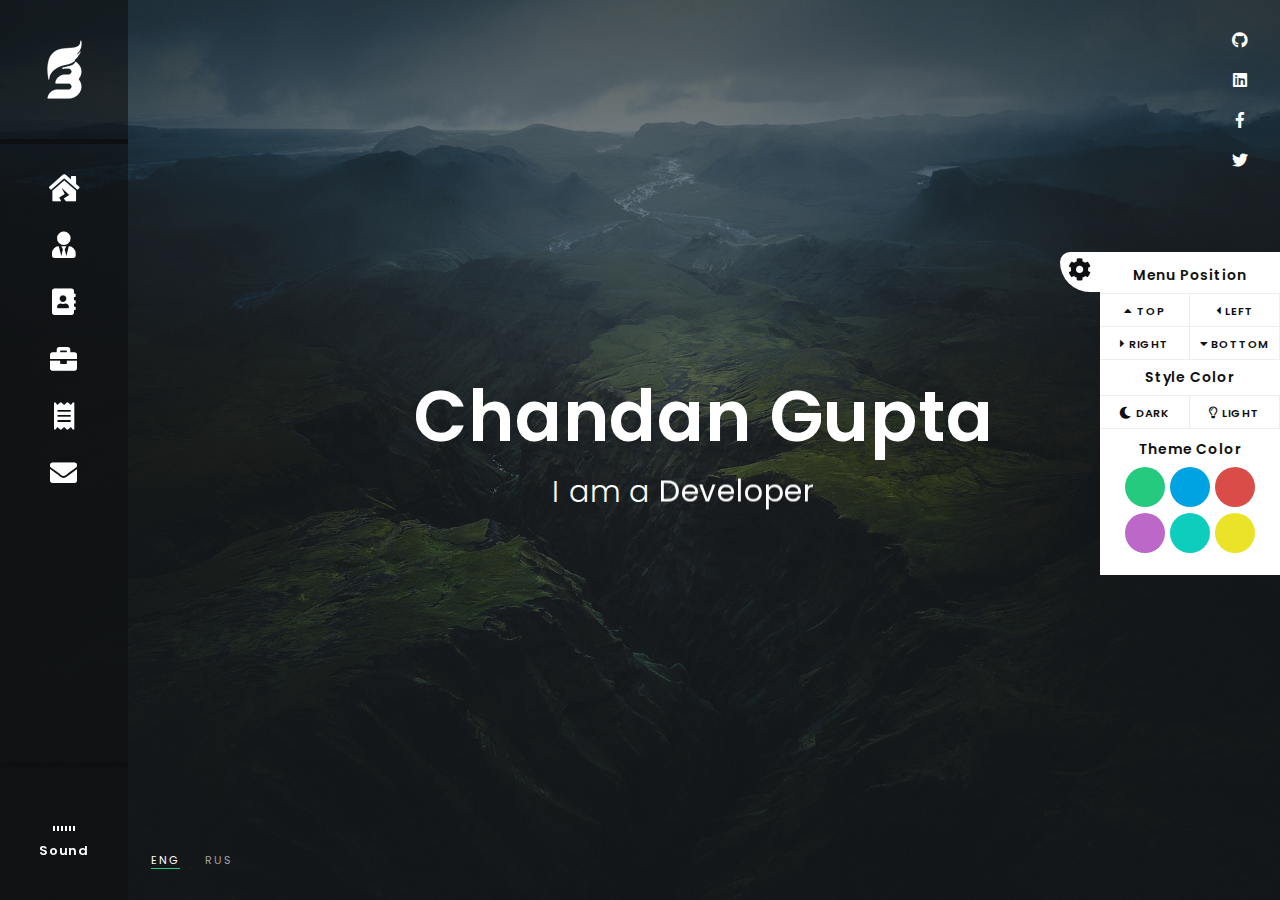
==== public/index.html @ b6dafa70 "changed fa-icons" ====
<!DOCTYPE html>
<html lang="en">
    
<!-- Mirrored from baha.malyarchuk.space/index-particles.html by HTTrack Website Copier/3.x [XR&CO'2014], Thu, 03 Oct 2019 11:20:52 GMT -->
<head>
		
		<!-- Meta -->
        <meta charset="UTF-8">
        <meta name="viewport" content="width=device-width, initial-scale=1.0">
        <meta http-equiv="X-UA-Compatible" content="ie=edge">
		
		<!-- Title -->
		<title>Chandan - Personal Portfolio </title>

		<!-- CSS Plugins -->
        <link rel="stylesheet" href="css/plugins/bootstrap.min.css">
        <link rel="stylesheet" href="css/plugins/font-awesome.css">
		<link rel="stylesheet" href="css/plugins/magnific-popup.css">
		<link rel="stylesheet" href="css/plugins/simplebar.css">
		<link rel="stylesheet" href="css/plugins/owl.carousel.min.css">
		<link rel="stylesheet" href="css/plugins/owl.theme.default.min.css">
		<link rel="stylesheet" href="css/plugins/jquery.animatedheadline.css">
		
		<!-- CSS Base -->
        <link rel="stylesheet" class="back-color" href="css/style-dark.css">
		<link rel="stylesheet" href="css/style-demo.css">
		
		<!-- Settings Style -->
		<link rel="stylesheet" class="posit-nav" href="css/settings/left-nav.css" />
		<link rel="stylesheet" class="theme-color" href="css/settings/green-color.css" />
		
    </head>
    <body>
		
		<!--Theme Options Start-->
        <div class="style-options">
            <div class="toggle-btn">
                <span><i class="fas fa-cog"></i></span>
            </div>
            <div class="style-menu">
                <div class="style-nav">
                    <h4 class="mt-15 mb-10">Menu Position</h4>
                    <ul>
						<li><a href="css/settings/top-nav.css"><i class="fas fa-caret-up"></i> Top</a></li>
                        <li><a href="css/settings/left-nav.css"><i class="fas fa-caret-left"></i> Left</a></li>
                        <li><a href="css/settings/right-nav.css"><i class="fas fa-caret-right"></i> Right</a></li>
                        <li><a href="css/settings/bottom-nav.css"><i class="fas fa-caret-down"></i> Bottom</a></li>
                    </ul>
                </div>
				<div class="style-back">
                    <h4 class="mt-85 mb-10">Style Color</h4>
                    <ul>
                        <li><a href="css/style-dark.css"><i class="fas fa-moon"></i> Dark</a></li>
                        <li><a href="css/style-light.css"><i class="far fa-lightbulb"></i> Light</a></li>
                    </ul>
                </div>
				<div class="style-color">
                    <h4 class="mt-55 mb-10">Theme Color</h4>
                    <ul>
                        <li><a href="css/settings/green-color.css" style="background-color: #25ca7f;"></a></li>
						<li><a href="css/settings/blue-color.css" style="background-color: #00a3e1;"></a></li>
                        <li><a href="css/settings/red-color.css" style="background-color: #d94c48;"></a></li>
                        <li><a href="css/settings/purple-color.css" style="background-color: #bb68c8;"></a></li>
						<li><a href="css/settings/sea-color.css" style="background-color: #0dcdbd;"></a></li>
                        <li><a href="css/settings/yellow-color.css" style="background-color: #eae328;"></a></li>
                    </ul>
                </div>
            </div>
        </div>
		
		<!-- Preloader -->
		<div id="preloader">
  			<div class="loading-area">
    			<div class="circle"></div>
  			</div>
  			<div class="left-side"></div>
  			<div class="right-side"></div>
		</div>
		
		<!-- Main Site -->
		<div id="home">
  		<div id="about">
    	<div id="resume">
     	<div id="portfolio">
        <div id="blog">
		<div id="contact">
			
			<div class="header-mobile">
                <a class="header-toggle"><i class="fas fa-bars"></i></a>
                <h2>Baha</h2>
            </div>
			
			<!-- Left Block -->
			<nav class="header-main" data-simplebar>
		
				<!-- Logo -->
				<div class="logo">
            		<img src="img/logo.png" alt="">
            	</div>
				
          		<ul>
					<li data-tooltip="home" data-position="top">
            			<a href="#home" class="icon-h fas fa-house-damage"></a>
					</li>
					<li data-tooltip="about" data-position="top">
            			<a href="#about" class="icon-a fas fa-user-tie"></a>
					</li>
					<li data-tooltip="resume" data-position="top">
            			<a href="#resume" class="icon-r fas fa-address-book"></a>
					</li>
					<li data-tooltip="portfolio" data-position="top">
            			<a href="#portfolio" class="icon-p fas fa-briefcase"></a>
					</li>
					<li data-tooltip="blog" data-position="top">
            			<a href="#blog" class="icon-b fas fa-receipt"></a>
					</li>
					<li data-tooltip="contact" data-position="bottom">
						<a href="#contact" class="icon-c fas fa-envelope"></a>
					</li>
          		</ul>
				
				<!-- Sound wave -->
    			<a class="music-bg">
      				<div class="lines">
        				<span></span>
        				<span></span>
        				<span></span>
        				<span></span>
						<span></span>
						<span></span>
      				</div>
					<p> Sound </p>
    			</a>
			 </nav>
			
			<!-- Home Section -->
          	<div class="pt-home" style="background-image: url('img/home-bg.jpg')">
				
				<!-- Particles -->
				<div id="particles-js"></div>
				
             	<section>
					
					<!-- Banner -->
					<div class="banner">
  						<h1>Chandan Gupta</h1>
						<p class="cd-headline rotate-1">
							<span>I am a</span>
							<span class="cd-words-wrapper">
								<b class="is-visible">Developer</b>
								<b>Programmer</b>
								<b>Designer</b>
								<b>Freelancer</b>
							</span>
						</p>
					</div>
					
					<!-- Language -->
					<div class="lang">
                		<ul>
                   			<li><a href="#" class="active">eng</a></li>
                    		<li><a href="#">rus</a></li>
                		</ul>
            		</div>
		
					<!-- Social -->
					<div class="social">
            			<ul>
                	 		<li><a href="https://www.gitshowcase.com/Chandan411"><i class="fab fa-github"></i></a></li>
							<li><a href="https://www.linkedin.com/feed/"><i class="fab fa-linkedin"></i></a></li>
							<li><a href="#"><i class="fab fa-facebook-f"></i></a></li>
                			<li><a href="#"><i class="fab fa-twitter"></i></a></li>
            			</ul>
        			</div>
			  	</section>  
          	</div>
			
			<!-- About Section -->
			<div class="page pt-about" data-simplebar>
				<section class="container">
					
					<!-- Section Title -->
					<div class="header-page mt-70 mob-mt">
						<h2>About Me</h2>
						<span></span>
					</div>
				
					<!-- Personal Info Start -->
					<div class="row mt-100">
					
						<!-- Information Block -->
						<div class="col-lg-12 col-sm-12">
    						<div class="info box">
								<div class="row">
									<div class="col-lg-3 col-sm-4">
										<div class="photo">
											<img alt="" src="img/user-photo.jpg">		
										</div>	
									</div>
									<div class="col-lg-9 col-sm-8">
										<h4>Chandan Gupta</h4>
										<div class="loc">
											<i class="fas fa-map-marked-alt"></i> New York, USA
										</div>
										<p>Hello! I’m Alex Smith a self-taught & award winning Digital Designer & Developer with over five years  work experience. I started in my children’s room, got pro at renowned digital agencies akij co and nork blue lebel. Now I’m based in USA, America, working for Apple fredmansky and enjoying the life in the countryside.
										</p>
										<p>I have couple of hobbies but I like to travel. I have already travelled almost all the districts of our country with my father. I am fond of fruit.
										</p>
									</div>
									
									<!-- Icon Info -->
									<div class="col-lg-3 col-sm-4">
                                		<div class="info-icon">
                                     		<i class="fas fa-award"></i>
                                     		<div class="desc-icon">
												<h6>8 Years Job</h6>
                                            	<p>Experience</p>
                                       		</div>
                                		</div>
                                	</div>
									
									<!-- Icon Info -->
									<div class="col-lg-3 col-sm-4">
                                		<div class="info-icon">
                                     		<i class="fas fa-certificate"></i>
                                     		<div class="desc-icon">
												<h6>500+ Projects</h6>
                                            	<p>Completed</p>
                                      		</div>
                                		</div>
                                	</div>
									
									<!-- Icon Info -->
									<div class="col-lg-3 col-sm-4">
                                		<div class="info-icon">
                                     		<i class="fas fa-user-astronaut"></i>
                                     		<div class="desc-icon">
												<h6>Freelance</h6>
                                           		<p>Available</p>
                                        	</div>
                                		</div>
                                	</div>
									<div class="col-lg-3 col-sm-12 pt-50">
                                		<a href="#" class="btn-st">Download CV</a>
                                	</div>
								</div>
							</div>
						</div>
					</div>
					
					<!-- Interests Row Start -->
					<div class="row mt-100">
					
						<!-- Header Block -->
						<div class="col-md-12">
							<div class="header-box mb-50">
								<h3>My Interests</h3>
							</div>
						</div>
					
						<div class="col-lg-12 col-sm-12">
							<div class="box">
								<div class="row">
									<!-- Interests Item -->
									<div class="col-lg-3 col-sm-6">
										<div class="inter-icon">
                                     		<i class="fas fa-music"></i>
                                    	 	<div class="desc-inter">
												<h6>Music</h6>
                               	        	</div>
										</div>
									</div>
								
									<!-- Interests Item -->
									<div class="col-lg-3 col-sm-6">
										<div class="inter-icon">
                                     		<i class="fas fa-route"></i>
                                     		<div class="desc-inter">
												<h6>Travelling</h6>
                                       		</div>
                                		</div>
									</div>
								
									<!-- Interests Item -->
									<div class="col-lg-3 col-sm-6">
										<div class="inter-icon">
                                 	    	<i class="far fa-image"></i>
                                  		   	<div class="desc-inter">
												<h6>Photos</h6>
                                  	     	</div>
                                		</div>
									</div>
								
									<!-- Interests Item -->
									<div class="col-lg-3 col-sm-6">
										<div class="inter-icon">
                                    	 	<i class="fas fa-film"></i>
                                     		<div class="desc-inter">
												<h6>Movies</h6>
                                   	    	</div>
                                		</div>
									</div>
								
									<!-- Interests Item -->
									<div class="col-lg-3 col-sm-6">
										<div class="inter-icon">
                                 	    	<i class="fas fa-space-shuttle"></i>
                                 	    	<div class="desc-inter">
												<h6>Space</h6>
                                	       	</div>
                                		</div>
									</div>
								
									<!-- Interests Item -->
									<div class="col-lg-3 col-sm-6">
										<div class="inter-icon">
                                    	 	<i class="fas fa-book"></i>
                                     		<div class="desc-inter">
												<h6>Books</h6>
                                    	   	</div>
                                		</div>
									</div>
								
									<!-- Interests Item -->
									<div class="col-lg-3 col-sm-6">
										<div class="inter-icon">
        	                             	<i class="fas fa-gamepad"></i>
            	                         	<div class="desc-inter">
												<h6>Video games</h6>
                    	                   	</div>
                        	        	</div>
									</div>
								
									<!-- Interests Item -->
									<div class="col-lg-3 col-sm-6">
										<div class="inter-icon">
        	                             	<i class="fas fa-tree"></i>
            	                         	<div class="desc-inter">
												<h6>Forest</h6>
                    	                   	</div>
                        	        	</div>
									</div>
								</div>
							</div>
						</div>
					</div>
				
					<!-- Service Row Start -->
					<div class="row mt-100">
					
						<!-- Header Block -->
						<div class="col-md-12">
							<div class="header-box mb-50">
								<h3>Services</h3>
							</div>
						</div>
					
						<!-- Service Item -->
						<div class="col-lg-6 col-sm-6">
							<div class="service box mb-40">
								<i class="fas fa-desktop"></i>
								<h4>Web Design</h4>
								<p>Lorem Ipsum is simply dummy text of the Lorem has been the industry's standard dummy text ever.</p>
							</div>
						</div>

						<!-- Service Item -->
						<div class="col-lg-6 col-sm-6">
							<div class="service box mb-40">
								<i class="fas fa-cogs"></i>
								<h4>Web Development</h4>
								<p>Lorem Ipsum is simply dummy text of the Lorem has been the industry's standard dummy text ever.</p>
							</div>
						</div>

						<!-- Service Item -->
						<div class="col-lg-6 col-sm-6">
							<div class="service box mb-40">
								<i class="fas fa-mobile-alt"></i>
								<h4>Responsive Design</h4>
								<p>Lorem Ipsum is simply dummy text of the Lorem has been the industry's standard dummy text ever.</p>
							</div>
						</div>

						<!-- Service Item -->
						<div class="col-lg-6 col-sm-6">
							<div class="service box mb-40">
								<i class="fas fa-medkit"></i>
								<h4>quick Support</h4>
								<p>Lorem Ipsum is simply dummy text of the Lorem has been the industry's standard dummy text ever.</p>
							</div>
						</div>
					</div>
				
					<!-- Testimonial Row Start -->
					<div class="row testimonial mt-60">
					
						<!-- Header Block -->
						<div class="col-md-12">
							<div class="header-box mb-50">
								<h3>Testimonials</h3>
							</div>
						</div>
						
						<div class="owl-carousel owl-theme">
	
							<!-- Testimonail Item -->
							<div class="testimonial-item">
								<div class="media">
									<img src="img/testimonials/testimonial-1.jpg" alt="">
									<div class="content">
										<h4>John Doe</h4>
										<p>Web Development</p>
									</div>
									<ul class="rating">
										<li><i class="far fa-star"></i></li>
										<li><i class="far fa-star"></i></li>
										<li><i class="far fa-star"></i></li>
										<li><i class="far fa-star"></i></li>
										<li><i class="far fa-star"></i></li>
                                 	</ul>
								</div>
								<div class="comment pt-30">
									<p>
										Curabitur eleifend tempor gnceleris eget placeratvel phasellus eget
										sem just metup consequat gestas facilisis eleifend posure tempor
										metus sem just metup consequat gestas facilisis eleifend posures
										temporureture.
									</p>
								</div>
							</div>

							<!-- Testimonail Item -->
							<div class="testimonial-item">
								<div class="media">
									<img src="img/testimonials/testimonial-2.jpg" alt="">
									<div class="content">
										<h4>Alex Doe</h4>
										<p>UI/UX Designer</p>
									</div>
									<ul class="rating">
										<li><i class="far fa-star"></i></li>
										<li><i class="far fa-star"></i></li>
										<li><i class="far fa-star"></i></li>
										<li><i class="far fa-star"></i></li>
										<li><i class="far fa-star-half"></i></li>
                                 	</ul>
								</div>
								<div class="comment pt-30">
									<p>
										Curabitur eleifend tempor gnceleris eget placeratvel phasellus eget
										sem just metup consequat gestas facilisis eleifend posure tempor
										metus sem just metup consequat gestas facilisis eleifend posures
										temporureture.
									</p>
								</div>
							</div>
						
							<!-- Testimonail Item -->
							<div class="testimonial-item">
								<div class="media">
									<img src="img/testimonials/testimonial-3.jpg" alt="">
									<div class="content">
										<h4>David Doe</h4>
										<p>UI/UX Designer</p>
									</div>
									<ul class="rating">
										<li><i class="far fa-star"></i></li>
										<li><i class="far fa-star"></i></li>
										<li><i class="far fa-star"></i></li>
										<li><i class="far fa-star"></i></li>
                                 	</ul>
								</div>
								<div class="comment pt-30">
									<p>
										Curabitur eleifend tempor gnceleris eget placeratvel phasellus eget
										sem just metup consequat gestas facilisis eleifend posure tempor
										metus sem just metup consequat gestas facilisis eleifend posures
										temporureture.
									</p>
								</div>
							</div>
						</div>
					</div>
				
					<!-- Price Row Start -->
					<div class="row mt-100 mb-60">
						
						<!-- Header Block -->
						<div class="col-md-12">
							<div class="header-box mb-90">
								<h3>Price</h3>
							</div>
						</div>
					
						<!-- Price Item -->
						<div class="col-lg-4 col-sm-12">
							<div class="price box">
								<div class="head-price">
									<i class="fa fa-user"></i>
									<h4>Basic</h4>
								</div>
								<div class="body-price">
									<div class="price-plan">
										<span class="currency">$</span>
										<span class="number">25</span>
										<span class="period">month</span>
									</div>
									<div class="list-price">
										<ul>
											<li>Web Design</li>
											<li>Web Development</li>
											<li class="disable">Responsive Design</li>
											<li class="disable">Game Development</li>
										</ul>
									</div>
								</div>
								<div class="footer-price">
									<a href="#" class="btn-st">Buy Now</a>
								</div>
							</div>
						</div>

						<!-- Price Item -->
						<div class="col-lg-4 col-sm-12">
							<div class="price box">
								<div class="head-price">
									<i class="fa fa-briefcase"></i>
									<h4>Standard</h4>
								</div>
								<div class="body-price">
									<div class="price-plan">
										<span class="currency">$</span>
										<span class="number">40</span>
										<span class="period">month</span>
									</div>
									<div class="list-price">
										<ul>
											<li>Web Design</li>
											<li>Web Development</li>
											<li>Responsive Design</li>
											<li class="disable">Game Development</li>
										</ul>
									</div>
								</div>
								<div class="footer-price">
									<a href="#" class="btn-st">Buy Now</a>
								</div>
							</div>
						</div>

						<!-- Price Item -->
						<div class="col-lg-4 col-sm-12">
							<div class="price box">
								<div class="head-price">
									<i class="fa fa-globe"></i>
									<h4>Premium</h4>
								</div>
								<div class="body-price">
									<div class="price-plan">
										<span class="currency">$</span>
										<span class="number">55</span>
										<span class="period">month</span>
									</div>
									<div class="list-price">
										<ul>
											<li>Web Design</li>
											<li>Web Development</li>
											<li>Responsive Design</li>
											<li>Game Development</li>
										</ul>
									</div>
								</div>
								<div class="footer-price">
									<a href="#" class="btn-st">Buy Now</a>
								</div>
							</div>
						</div>
					</div>
			  	</section>
         	</div>
			 
			<!-- Resume Section -->
          	<div class="page pt-resume" data-simplebar>
            	<section class="container">
					
					<!-- Section Title -->
					<div class="header-page mt-70 mob-mt">
						<h2>Resume</h2>
    					<span></span>
					</div>
					
					<!-- Experience & Education Row Start -->
					<div class="row mt-100">
					
						<!-- Experience Column Start -->
						<div class="col-lg-6 col-sm-12">
						
							<!-- Header Block -->
							<div class="header-box mb-50">
								<h3>Experience</h3>
							</div>
						
							<div class="experience box">
								
								<!-- Experience Item -->
								<div class="item">
									<div class="main">
										<h4>Web Design</h4>
										<p><i class="far fa-calendar-alt"></i>2012 - 2014 | Сompany Inc</p>
									</div>
									<p>Work experience is essential for getting a job. Whether it's a short work placement or a longer internship, work experience is always viewed favourably by employers and can help you decide your future career.</p>
								</div>

								<!-- Experience Item -->
								<div class="item">
									<div class="main">
										<h4>Fornt-End Developer</h4>
										<p><i class="far fa-calendar-alt"></i>2014 - 2015 | Сompany Inc</p>
									</div>
									<p>Work experience is essential for getting a job. Whether it's a short work placement or a longer internship, work experience is always viewed favourably by employers and can help you decide your future career.</p>
								</div>

								<!-- Experience Item -->
								<div class="item">
									<div class="main">
										<h4>Web Development</h4>
										<p><i class="far fa-calendar-alt"></i>2015 - 2019 | Сompany Inc</p>
									</div>
									<p>Work experience is essential for getting a job. Whether it's a short work placement or a longer internship, work experience is always viewed favourably by employers and can help you decide your future career.</p>
								</div>
							</div>
						</div>
							
						<!-- Education Column Start -->
						<div class="col-lg-6 col-sm-12">
						
							<!-- Header Block -->
							<div class="header-box mb-50 mob-box-mt">
								<h3>Education</h3>
							</div>
						
							<div class="experience box">

								<!-- Education Item -->
								<div class="item">
									<div class="main">
										<h4>Phd</h4>
										<p><i class="far fa-calendar-alt"></i>2011 - 2013 | Computer Science</p>
									</div>
									<p>Work experience is essential for getting a job. Whether it's a short work placement or a longer internship, work experience is always viewed favourably by employers and can help you decide your future career.</p>
								</div>

								<!-- Education Item -->
								<div class="item">
									<div class="main">
										<h4>Post Graduation</h4>
										<p><i class="far fa-calendar-alt"></i>2013 - 2016 | Computer Science</p>
									</div>
									<p>Work experience is essential for getting a job. Whether it's a short work placement or a longer internship, work experience is always viewed favourably by employers and can help you decide your future career.</p>
								</div>

								<!-- Education Item -->
								<div class="item">
									<div class="main">
										<h4>Gradution</h4>
										<p><i class="far fa-calendar-alt"></i>2016 - 2018 | Computer Science</p>
									</div>
									<p>Work experience is essential for getting a job. Whether it's a short work placement or a longer internship, work experience is always viewed favourably by employers and can help you decide your future career.</p>
								</div>
							</div>
						</div>
					</div>
				
					<!-- Skills Row Start -->
					<div class="row mt-100">
					
						<!-- Header Block -->
						<div class="col-md-12">
							<div class="header-box mb-50">
								<h3>Skills</h3>
							</div>
						</div>
					</div>
					
					<div class="box skills">
						<div class="row">
							<div class="col-lg-6 col-sm-6">

								<!-- Skill Item -->
								<div class="skill-item">
									<h4 class="progress-title">HTML5</h4>
									<div class="progress">
										<div class="progress-bar" style="width:98%">
											<div class="progress-value">98%</div>
										</div>
									</div>
								</div>

								<!-- Skill Item -->
								<div class="skill-item">
									<h4 class="progress-title">CSS3</h4>
									<div class="progress">
										<div class="progress-bar" style="width:85%">
											<div class="progress-value">85%</div>
										</div>
									</div>
								</div>

								<!-- Skill Item -->
								<div class="skill-item">
									<h4 class="progress-title">JavaScript</h4>
									<div class="progress">
										<div class="progress-bar" style="width:90%">
											<div class="progress-value">90%</div>
										</div>
									</div>
								</div>
							
								<!-- Skill Item -->
								<div class="skill-item">
									<h4 class="progress-title">UI/UX designer</h4>
									<div class="progress">
										<div class="progress-bar" style="width:77%">
											<div class="progress-value">77%</div>
										</div>
									</div>
								</div>
							</div>

							<div class="col-lg-6 col-sm-6">
								<div class="row">
									
									<!-- Skill Item -->
									<div class="col-lg-6 col-sm-6">
										<div class="chart" data-percent="80" data-bar-color="#fff"> 80% <p>PHP</p></div>
									</div>
									
									<!-- Skill Item -->
									<div class="col-lg-6 col-sm-6">
										<div class="chart" data-percent="70" data-bar-color="#fff"> 70% <p>Illustrator</p></div>
									</div>
									
									<!-- Skill Item -->
									<div class="col-lg-6 col-sm-6">
										<div class="chart" data-percent="60" data-bar-color="#fff"> 60% <p>Photoshop</p></div>
									</div>
									
									<!-- Skill Item -->
									<div class="col-lg-6 col-sm-6">
										<div class="chart" data-percent="90" data-bar-color="#fff"> 90% <p>AngularJS</p></div>
									</div>
								</div>
							</div>
						</div>
					</div>
				
					<!-- Work Process Row Start -->
					<div class="row mt-100">
					
						<!-- Header Block -->
						<div class="col-md-12">
							<div class="header-box mb-50">
								<h3>My Working Process</h3>
							</div>
						</div>
					</div>
					
					<div class="box work-process mb-100">
						<div class="row">
							<div class="col-lg-4 col-sm-12 ltr">
							
                    			<!-- Working Process Item-->
                          	 	<div class="single-wp width-sm process-1">
									<p class="wp-step">01</p>
									<h4 class="wp-title">Discuss idea</h4>
									<p>I could describe these conceptions, also impress upon paper all that is living.</p>
								</div>

								<!-- Working Process Item-->
								<div class="single-wp width-sm process-2">
									<p class="wp-step">02</p>
									<h4 class="wp-title">Creative concept</h4>
									<p>I could describe these conceptions, also impress upon paper all that is living.</p>
								</div>
							</div>
					
							<div class="col-lg-4 hidden-sm">
							
								<!-- Working Process Circle-->
								<div class="wp-circle">
									<h4>Working Process</h4>
									<span class="dots top-l"></span>
									<span class="dots bottom-l"></span>
									<span class="dots top-r"></span>
									<span class="dots bottom-r"></span>
								</div>
							</div>
					
							<div class="col-lg-4 col-sm-12 rtl">
						
								<!-- Working Process Item-->
								<div class="single-wp width-sm process-3">
									<p class="wp-step">03</p>
									<h4 class="wp-title">Web concept</h4>
									<p>I could describe these conceptions, also impress upon paper all that is living.</p>
								</div>
	
								<!-- Working Process Item-->
								<div class="single-wp width-sm process-4">
									<p class="wp-step">04</p>
									<h4 class="wp-title">Final concept</h4>
									<p>I could describe these conceptions, also impress upon paper all that is living.</p>
								</div>
							</div>
						</div>
					</div>
			  	</section>
         	</div>
			 
			<!-- Portfolio Section -->
          	<div class="page pt-portfolio" data-simplebar>
            	<section class="container">
					
					<!-- Section Title -->
					<div class="header-page mt-70 mob-mt">
						<h2>Portfolio</h2>
    					<span></span>
					</div>
					
					<!-- Portfolio Filter Row Start -->
					<div class="row mt-100">
						<div class="col-lg-12 col-sm-12 portfolio-filter">
							<ul>
								<li class="active" data-filter="*">All</li>
								<li data-filter=".brand">Brand</li>
								<li data-filter=".design">Design</li>
								<li data-filter=".graphic">Graphic</li>
							</ul>
						</div>
					</div>
					
					<!-- Portfolio Item Row Start -->
					<div class="row portfolio-items mt-100 mb-100">
					
						<!-- Portfolio Item -->
						<div class="item col-lg-4 col-sm-6 graphic">
							<figure>
								<img alt="" src="img/portfolio/img-1.jpg">
								<figcaption>
									<h3>Project Name</h3>
									<p>Graphic</p><i class="fas fa-image"></i>
									<a class="image-link" href="img/portfolio/img-1.jpg"></a>
								</figcaption>
							</figure>
						</div>
					
						<!-- Portfolio Item -->
						<div class="item col-lg-4 col-sm-6 design">
							<figure>
								<img alt="" src="img/portfolio/img-2.jpg">
									<figcaption>
									<h3>Project Name</h3>
									<p>Design</p><i class="fas fa-image"></i>
									<a class="image-link" href="img/portfolio/img-2.jpg"></a>
								</figcaption>
							</figure>
						</div>
					
						<!-- Portfolio Item -->
						<div class="item col-lg-4 col-sm-6 brand">
							<figure>
								<img alt="" src="img/portfolio/img-3.jpg">
								<figcaption>
									<h3>Project Name</h3>
									<p>Graphic</p><i class="fas fa-video"></i>
									<a class="video-link" href="https://www.youtube.com/watch?v=k_okcNVZqqI"></a>
								</figcaption>
							</figure>
						</div>
					
						<!-- Portfolio Item -->
						<div class="item col-lg-4 col-sm-6 graphic">
							<figure>
								<img alt="" src="img/portfolio/img-4.jpg">
								<figcaption>
									<h3>Project Name</h3>
									<p>Design</p><i class="fas fa-image"></i>
									<a class="image-link" href="img/portfolio/img-4.jpg"></a>
								</figcaption>
							</figure>
						</div>
					
						<!-- Portfolio Item -->
						<div class="item col-lg-4 col-sm-6 design">
							<figure>
								<img alt="" src="img/portfolio/img-5.jpg">
								<figcaption>
									<h3>Project Name</h3>
									<p>Design</p><i class="fas fa-video"></i>
									<a class="video-link" href="https://www.youtube.com/watch?v=k_okcNVZqqI"></a>
								</figcaption>
							</figure>
						</div>
					
						<!-- Portfolio Item -->
						<div class="item col-lg-4 col-sm-6 brand">
							<figure>
								<img alt="" src="img/portfolio/img-6.jpg">
								<figcaption>
									<h3>Project Name</h3>
									<p>Brand</p><i class="fas fa-image"></i>
									<a class="image-link" href="img/portfolio/img-6.jpg"></a>
								</figcaption>
							</figure>
						</div>
					
						<!-- Portfolio Item -->
						<div class="item col-lg-4 col-sm-6 graphic">
							<figure>
								<img alt="" src="img/portfolio/img-7.jpg">
								<figcaption>
									<h3>Project Name</h3>
									<p>Brand</p><i class="fas fa-image"></i>
									<a class="image-link" href="img/portfolio/img-7.jpg"></a>
								</figcaption>
							</figure>
						</div>
					
						<!-- Portfolio Item -->
						<div class="item col-lg-4 col-sm-6 design">
							<figure>
								<img alt="" src="img/portfolio/img-8.jpg">
								<figcaption>
									<h3>Project Name</h3>
									<p>Brand</p><i class="fas fa-image"></i>
									<a class="image-link" href="img/portfolio/img-8.jpg"></a>
								</figcaption>
							</figure>
						</div>
					
						<!-- Portfolio Item -->
						<div class="item col-lg-4 col-sm-6 brand">
							<figure>
								<img alt="" src="img/portfolio/img-9.jpg">
								<figcaption>
									<h3>Project Name</h3>
									<p>Graphic</p><i class="fas fa-image"></i>
									<a class="image-link" href="img/portfolio/img-9.jpg"></a>
								</figcaption>
							</figure>
						</div>
					</div>
				</section>
       	   	</div>
			 <!-- Blog Section -->
          	<div class="page pt-blog" data-simplebar>
            	<section class="container">
					
					<!-- Section Title -->
             		<div class="header-page mt-70 mob-mt">
						<h2>Blog</h2>
    					<span></span>
					</div>
					
					<!-- Blog Row Start -->
					<div class="row blog-masonry mt-100 mb-50">
						
						<!-- Blog Item -->
						<div class="col-lg-4 col-sm-6">
							<div class="blog-item">
								<div class="thumbnail">
									<a href="single-blog.html"><img alt="" src="img/blog/img-1.jpg"></a>
								</div>
								<h4><a href="single-blog.html">Road to success</a></h4>
								<ul>
                            		<li><a href="#">15 April 2019</a></li>
                            		<li><a href="#">Lifestyle</a></li>
                           		</ul>
								<div class="blog-btn">
									<a href="single-blog.html" class="btn-st">Read More</a>
								</div>
							</div>
						</div>

						<!-- Blog Item -->
						<div class="col-lg-4 col-sm-6">
							<div class="blog-item">
								<div class="thumbnail">
									<a href="single-blog.html"><img alt="" src="img/blog/img-2.jpg"></a>
									<a href="https://www.youtube.com/watch?v=k_okcNVZqqI" class="btn-play"></a>
								</div>
								<h4><a href="single-blog.html">Road to success</a></h4>
								<ul>
                            		<li><a href="#">10 March 2019</a></li>
                            		<li><a href="#">Lifestyle</a></li>
                           		</ul>
								<div class="blog-btn">
									<a href="single-blog.html" class="btn-st">Read More</a>
								</div>
							</div>
						</div>

						<!-- Blog Item -->
						<div class="col-lg-4 col-sm-6">
							<div class="blog-item">
								<div class="thumbnail">
									<a href="single-blog.html"><img alt="" src="img/blog/img-3.jpg"></a>
								</div>
								<h4><a href="single-blog.html">Road to success</a></h4>
								<ul>
                            		<li><a href="#">02 March 2019</a></li>
                            		<li><a href="#">Work</a></li>
                            	</ul>
								<p>Tower Hamlets or mass or members of propaganda bananas real estate. However, a large and a mourning, vel euismod.</p>
								<div class="blog-btn">
									<a href="single-blog.html" class="btn-st">Read More</a>
								</div>
							</div>
						</div>

						<!-- Blog Item -->
						<div class="col-lg-4 col-sm-6">
							<div class="blog-item">
								<div class="thumbnail">
									<a href="single-blog.html"><img alt="" src="img/blog/img-4.jpg"></a>
								</div>
								<h4><a href="single-blog.html">Road to success</a></h4>
								<ul>
                            		<li><a href="#">29 March 2019</a></li>
                            		<li><a href="#">Career</a></li>
                            	</ul>
								<div class="blog-btn">
									<a href="single-blog.html" class="btn-st">Read More</a>
								</div>
							</div>
						</div>

						<!-- Blog Item -->
						<div class="col-lg-4 col-sm-6">
							<div class="blog-item">
								<div class="thumbnail">
									<a href="single-blog.html"><img alt="" src="img/blog/img-5.jpg"></a>
								</div>
								<h4><a href="single-blog.html">Road to success</a></h4>
								<ul>
									<li><a href="#">14 April 2019</a></li>
                            		<li><a href="#">Lifestyle</a></li>
                            	</ul>
								<p>Tower Hamlets or mass or members of propaganda bananas real estate. However, a large and a mourning, vel euismod.</p>
								<div class="blog-btn">
									<a href="single-blog.html" class="btn-st">Read More</a>
								</div>
							</div>
						</div>

						<!-- Blog Item -->
						<div class="col-lg-4 col-sm-6">
							<div class="blog-item">
								<div class="thumbnail">
									<a href="single-blog.html"><img alt="" src="img/blog/img-6.jpg"></a>
									<a href="https://www.youtube.com/watch?v=k_okcNVZqqI" class="btn-play"></a>
								</div>
								<h4><a href="single-blog.html">Road to success</a></h4>
								<ul>
                           		 	<li><a href="#">29 April 2019</a></li>
                           		 	<li><a href="#">Career</a></li>
                        	    </ul>
								<div class="blog-btn">
									<a href="single-blog.html" class="btn-st">Read More</a>
								</div>
							</div>
						</div>
					</div>
            	</section>
			</div>
			 
			<!-- Contact Section -->
         	<div class="page pt-contact" data-simplebar>
            	<section class="container">
					
					<!-- Section Title -->
              		<div class="header-page mt-70 mob-mt">
						<h2>Contact</h2>
    					<span></span>
					</div>
					
					<!-- Form Start -->
					<div class="row mt-100">
						<div class="col-lg-12 col-sm-12">
							<div class="contact-form ">
                        		<form method="post" class="box contact-valid" id="contact-form">
									<div class="row">
                            			<div class="col-lg-6 col-sm-12">
                                			<input type="text" name="name" id="name" class="form-control" placeholder="Name *">
                            			</div>
                            			<div class="col-lg-6 col-sm-12">
                                			<input type="email" name="email" id="email" class="form-control" placeholder="Email *">
                            			</div>
                            			<div class="col-lg-12 col-sm-12">
                                			<textarea class="form-control" name="note"  id="note" placeholder="Your Message"></textarea>
                            			</div>
                             			<div class="col-lg-12 col-sm-12 text-center">
                                			<button type="submit" class="btn-st">Send Message</button>
                                			<div id="loader">
                                    			<i class="fas fa-sync"></i>
                                			</div>
                            			</div>
										<div class="col-lg-12 col-sm-12">
                            				<div class="error-messages">
                                				<div id="success">
													<i class="far fa-check-circle"></i>Thank you, your message has been sent.
												</div>
                                				<div id="error">
													<i class="far fa-times-circle"></i>Error occurred while sending email. Please try again later.
												</div>
											</div>
                            			</div>
									</div>
                    			</form>
                    		</div>
						</div>
					</div>
					
					<!-- Contact Info -->
					<div class="box contact-info">
						<div class="row">
							<div class="col-lg-4 col-sm-12 info">
								<i class="fas fa-paper-plane"></i>
         						<p>example@example.com</p>
          						<span>Email</span>
							</div>
							<div class="col-lg-4 col-sm-12 info">
								<i class="fas fa-map-marker-alt"></i>
         						<p>123 Lorem Ipsum, USA</p>
          						<span>Addres</span>
							</div>	
							<div class="col-lg-4 col-sm-12 info">
								<i class="fas fa-phone"></i>
         						<p>(+1) 123 456 7890</p>
          						<span>Phone</span>
							</div>	
						</div>
					</div>
					
					<!--Google Map Start-->
					<div class="google-map box mt-100 mb-100">
						<div class="row">
							<div class="col-lg-12">
								<div id="map" data-latitude="40.712775" data-longitude="-74.005973" data-zoom="14"></div>
							</div>
						</div>
					</div>
            	</section>
          	</div> 
			
        </div>
      	</div>
    	</div>
  		</div>
		</div>
		</div>
		
		<!-- All Script -->
		<script src="js/jquery.min.js"></script>
		<script src="js/isotope.pkgd.min.js"></script>
		<script src="js/bootstrap.min.js"></script>
		<script src="js/simplebar.js"></script>
		<script src="js/owl.carousel.min.js"></script>
		<script src="js/jquery.magnific-popup.min.js"></script>
		<script src="js/jquery.animatedheadline.min.js"></script>
		<script src="js/jquery.easypiechart.js"></script>
		<script src="js/jquery.validation.js"></script>
		<script src="js/tilt.js"></script>
        <script src="js/main.js"></script>
		<script src="js/main-demo.js"></script>
        <script src="https://maps.google.com/maps/api/js?sensor=false"></script>
		
		<!-- Page Script -->
		<script src="js/particles.min.js"></script>
		<script>
			particlesJS.load('particles-js', 'js/particles.json', function() {
				console.log('callback - particles.js config loaded');
        	});		
		</script>
		
    </body>

<!-- Mirrored from baha.malyarchuk.space/index-particles.html by HTTrack Website Copier/3.x [XR&CO'2014], Thu, 03 Oct 2019 11:22:32 GMT -->
</html>
---- public/css/plugins/simplebar.css ----
[data-simplebar] {
    position: relative;
    flex-direction: column;
    flex-wrap: wrap;
    justify-content: flex-start;
    align-content: flex-start;
    align-items: flex-start;
    width: inherit;
    height: inherit;
    max-width: inherit;
    max-height: inherit;
}

.simplebar-wrapper {
    overflow: hidden;
    width: inherit;
    height: inherit;
    max-width: inherit;
    max-height: inherit;
}

.simplebar-mask {
    direction: inherit;
    position: absolute;
    overflow: hidden;
    padding: 0;
    margin: 0;
    left: 0;
    top: 0;
    bottom: 0;
    right: 0;
    width: auto !important;
    height: auto !important;
    z-index: 0;
}

.simplebar-offset {
    direction: inherit !important;
    box-sizing: inherit !important;
    resize: none !important;
    position: absolute;
    top: 0;
    left: 0;
    bottom: 0;
    right: 0;
    padding: 0;
    margin: 0;
    -webkit-overflow-scrolling: touch;
}

.simplebar-content {
    direction: inherit;
    box-sizing: border-box !important;
    position: relative;
    display: block;
    height: 100%; /* Required for horizontal native scrollbar to not appear if parent is taller than natural height */
    width: auto;
    visibility: visible;
    overflow: scroll; /* Scroll on this element otherwise element can't have a padding applied properly */
    max-width: 100%; /* Not required for horizontal scroll to trigger */
    max-height: 100%; /* Needed for vertical scroll to trigger */
}

.simplebar-placeholder {
    max-height: 100%;
    max-width: 100%;
    width: 100%;
    pointer-events: none;
}

.simplebar-height-auto-observer-wrapper {
    box-sizing: inherit !important;
    height: 100%;
    width: inherit;
    max-width: 1px;
    position: relative;
    float: left;
    max-height: 1px;
    overflow: hidden;
    z-index: -1;
    padding: 0;
    margin: 0;
    pointer-events: none;
    flex-grow: inherit;
    flex-shrink: 0;
    flex-basis: 0;
}

.simplebar-height-auto-observer {
    box-sizing: inherit;
    display: block;
    opacity: 0;
    position: absolute;
    top: 0;
    left: 0;
    height: 1000%;
    width: 1000%;
    min-height: 1px;
    min-width: 1px;
    overflow: hidden;
    pointer-events: none;
    z-index: -1;
}

.simplebar-track {
    z-index: 1;
    position: absolute;
    right: 0;
    bottom: 0;
    pointer-events: none;
}

.simplebar-scrollbar {
    position: absolute;
    right: 2px;
    width: 7px;
    min-height: 10px;
}

.simplebar-scrollbar:before {
    position: absolute;
    content: "";
    background: black;
    border-radius: 7px;
    left: 0;
    right: 0;
    opacity: 0;
    transition: opacity 0.2s linear;
}

.simplebar-track .simplebar-scrollbar.simplebar-visible:before {
    /* When hovered, remove all transitions from drag handle */
    opacity: 0.5;
    transition: opacity 0s linear;
}

.simplebar-track.simplebar-vertical {
    top: 0;
    width: 11px;
}

.simplebar-track.simplebar-vertical .simplebar-scrollbar:before {
    top: 2px;
    bottom: 2px;
}

.simplebar-track.simplebar-horizontal {
    left: 0;
    height: 11px;
}

.simplebar-track.simplebar-horizontal .simplebar-scrollbar:before {
    height: 100%;
    left: 2px;
    right: 2px;
}

.simplebar-track.simplebar-horizontal .simplebar-scrollbar {
    right: auto;
    left: 0;
    top: 2px;
    height: 7px;
    min-height: 0;
    min-width: 10px;
    width: auto;
}

/* Rtl support */
[data-simplebar-direction="rtl"] .simplebar-track.simplebar-vertical {
    right: auto;
    left: 0;
}

.hs-dummy-scrollbar-size {
    direction: rtl;
    position: fixed;
    opacity: 0;
    visibility: hidden;
    height: 500px;
    width: 500px;
    overflow-y: hidden;
    overflow-x: scroll;
}
---- public/css/style-dark.css ----
/* -----------------------------------------------
				CSS Styles Dark
--------------------------------------------------

    Template Name: Baha - Personal Portfolio Template
    Author: Malyarchuk
    Copyright: 2019

--------------------------------------------------

Table of Content

	1. Body and Core Css
	2. Section Css
	3. Menu Css
	4. Home Section
	5. About Section
	6. Resume Section
	7. Portfolio Section
	8. Blog Section
	9. Contact Section
	10. Blog Page Css
	11. Blog List Css
	12. Preloader Css
	13. Tooltip Css
	14. Responsible Css
	15. Animation Css

----------------------------------- */

/* -----------------------------------
		1. Body and Core Css
----------------------------------- */

@import url('https://fonts.googleapis.com/css?family=Poppins:300,400,500,600,700');

* {
	margin: 0;
	padding: 0;
	font-family: inherit;
	outline: none !important;
	list-style: none !important;
	text-decoration: none !important;
}

*:after, 
*:before {
	-webkit-box-sizing: border-box;
	box-sizing: border-box;
	padding: 0;
	margin: 0;
}

body {
	font-family: 'Poppins',sans-serif;
	font-size: 14px;
	color: #fff;
	overflow: hidden;
	letter-spacing: 0.8px;
	background-color: #1a2a41;
	-webkit-font-smoothing: antialiased;
	-moz-osx-font-smoothing: grayscale;
}

a {
	color: #fff;
	-webkit-transition: all .3s ease-in-out;
	-moz-transition: all .3s ease-in-out;
	-o-transition: all .3s ease-in-out;
	transition: all .3s ease-in-out;
}

a:hover, 
a:focus {
	color: #fff;
}

h1,
h2,
h3,
h4,
h5,
h6 {
	margin: 0;
	padding: 0; 
	color: #fff;
	font-weight: 600;
}

h1 {
	font-size: 70px;
}

h2 {
	font-size: 35px;
}

h3 {
	font-size: 26px;
}

h4 {
	font-size: 18px;
}

i, em {
	font-style: normal; 
}

img {
	max-width: 100%;
}

blockquote {
	position: relative;
	padding: 30px;
	background-color: rgba(0, 0, 0, .5);
	-webkit-border-radius: 10px;
	border-radius: 10px;
}

blockquote span {
	display: block;
	font-size: 14px;
	margin-top: 20px;
}

blockquote span img {
	width: 40px;
	height: 40px;
	margin-right: 10px;
	-webkit-border-radius: 50%;
	border-radius: 50%;
}

/* Button Style */
.btn-st {
	position: relative;
	display: inline-block;
	color: #fff;
	cursor: pointer;
	font-size: 18px;
	font-weight: 100;
	background-color: transparent;
	border: none;
	z-index: 2;
}

.btn-st:before {
	content: '';
	position: absolute;
	width: 40%;
	height: 200%;
	top: -50%;
	left: -15%;
	background: #0e0f10;
	padding: 0px;
	-webkit-border-radius: 10px;
	border-radius: 10px;
	z-index: -1;
	-webkit-transition: all .3s ease-in-out;
	-moz-transition: all .3s ease-in-out;
	-o-transition: all .3s ease-in-out;
	transition: all .3s ease-in-out;
}

.btn-st:after {
	content: '';
	position: absolute;
	width: 110%;
	height: 10%;
	top: 105%;
	left: -5%;
	background: #fff;
	padding: 0px;
	z-index: 0;
	-webkit-transition: all .3s ease-in-out;
	-moz-transition: all .3s ease-in-out;
	-o-transition: all .3s ease-in-out;
	transition: all .3s ease-in-out;
}

.btn-st:hover:before {
	-webkit-border-radius: unset;
	border-radius: unset;
	-webkit-transform: translateX(120%) scaleX(3) scaleY(0.8);
	-ms-transform: translateX(120%) scaleX(3) scaleY(0.8);
	transform: translateX(120%) scaleX(3) scaleY(0.8);
}

.btn-st:hover:after {
	-webkit-transform: translateX(-55%) translateY(-550%) rotate(90deg) scaleX(0.3);
	-ms-transform: translateX(-55%) translateY(-550%) rotate(90deg) scaleX(0.3);
	transform: translateX(-55%) translateY(-550%) rotate(90deg) scaleX(0.3);
}

.pt-about .price .footer-price .btn-st:before,
.pt-blog .blog-item .blog-btn .btn-st:before {
	height: 165%;
    top: -30%;
}

.pt-about .price .footer-price .btn-st,
.pt-blog .blog-item .blog-btn .btn-st {
    font-size: 16px;
}

/* Music Bg */
.music-bg {
	display: block;
	cursor: pointer;
	padding: 40px 0;
	text-align: center;
	border-top: 5px solid #0e0f10;
	visibility: hidden;
	z-index: 10;
	-webkit-transition: all .3s ease;
	-moz-transition: all .3s ease;
	-o-transition: all .3s ease;
	transition: all 0.3s ease;
}

.music-bg p {
	margin: 0;
	font-size: 13px;
	font-weight: 600;
}

.music-bg .lines {
    display: flex;
    width: 24px;
    height: 24px;
    margin: 0 auto 10px;
    align-items: flex-end;
}

.music-bg .lines span {
    display: inline-flex;
    margin: 0px 1px;
    width: 7px;
    height: 5px;
    background: #fff;
}

.audio-on .music-bg .lines span:nth-child(1) {
    -webkit-animation: musicline 2s 0.5s ease-out alternate infinite;
    animation: musicline 2s 0.5s ease-out alternate infinite;
}  

.audio-on .music-bg .lines span:nth-child(2) {
    -webkit-animation: musicline 2s 1s ease-out alternate infinite;
    animation: musicline 2s 1s ease-out alternate infinite;
} 

.audio-on .music-bg .lines span:nth-child(3) {
    -webkit-animation: musicline 2s 1.5s ease-out alternate infinite;
    animation: musicline 2s 1.5s ease-out alternate infinite;
}

.audio-on .music-bg .lines span:nth-child(4) {
    -webkit-animation: musicline 2s 0.25s ease-out alternate infinite;
    animation: musicline 2s 0.25s ease-out alternate infinite;
}

.audio-on .music-bg .lines span:nth-child(5) {
    -webkit-animation: musicline 2s 0.75s ease-out alternate infinite;
    animation: musicline 2s 0.75s ease-out alternate infinite;
}

.audio-on .music-bg .lines span:nth-child(6) {
    -webkit-animation: musicline 2s 1.25s ease-out alternate infinite;
    animation: musicline 2s 1.25s ease-out alternate infinite;
}

/* ---------- Margin & Padding --------- */

.mt-0 {
    margin-top: 0 !important;
}
.mt-5 {
    margin-top: 5px !important;
}
.mt-10 {
    margin-top: 10px !important;
}
.mt-15 {
    margin-top: 15px !important;
}
.mt-20 {
    margin-top: 20px !important;
}
.mt-25 {
    margin-top: 25px !important;
}
.mt-30 {
    margin-top: 30px !important;
}
.mt-35 {
    margin-top: 35px !important;
}
.mt-40 {
    margin-top: 40px !important;
}
.mt-45 {
    margin-top: 45px !important;
}
.mt-50 {
    margin-top: 50px !important;
}
.mt-55 {
    margin-top: 55px !important;
}
.mt-60 {
    margin-top: 60px !important;
}
.mt-65 {
    margin-top: 65px !important;
}
.mt-70 {
    margin-top: 70px !important;
}
.mt-75 {
    margin-top: 75px !important;
}
.mt-80 {
    margin-top: 80px !important;
}
.mt-85 {
    margin-top: 85px !important;
}
.mt-90 {
    margin-top: 90px !important;
}
.mt-95 {
    margin-top: 95px !important;
}
.mt-100 {
    margin-top: 100px !important;
}

/* Custom Margin Bottom */
.mb-0 {
    margin-bottom: 0 !important;
}
.mb-5 {
    margin-bottom: 5px !important;
}
.mb-10 {
    margin-bottom: 10px !important;
}
.mb-15 {
    margin-bottom: 15px !important;
}
.mb-20 {
    margin-bottom: 20px !important;
}
.mb-25 {
    margin-bottom: 25px !important;
}
.mb-30 {
    margin-bottom: 30px !important;
}
.mb-35 {
    margin-bottom: 35px !important;
}
.mb-40 {
    margin-bottom: 40px !important;
}
.mb-45 {
    margin-bottom: 45px !important;
}
.mb-50 {
    margin-bottom: 50px !important;
}
.mb-55 {
    margin-bottom: 55px !important;
}
.mb-60 {
    margin-bottom: 60px !important;
}
.mb-65 {
    margin-bottom: 65px !important;
}
.mb-70 {
    margin-bottom: 70px !important;
}
.mb-75 {
    margin-bottom: 75px !important;
}
.mb-80 {
    margin-bottom: 80px !important;
}
.mb-85 {
    margin-bottom: 85px !important;
}
.mb-90 {
    margin-bottom: 90px !important;
}
.mb-95 {
    margin-bottom: 95px !important;
}
.mb-100 {
    margin-bottom: 100px !important;
}
.m-0 {
    margin: 0px !important;
}

/* Custom Padding top */
.pt-0 {
    padding-top: 0 !important;
}
.pt-5 {
    padding-top: 5px !important;
}
.pt-10 {
    padding-top: 10px !important;
}
.pt-15 {
    padding-top: 15px !important;
}
.pt-20 {
    padding-top: 20px !important;
}
.pt-25 {
    padding-top: 25px !important;
}
.pt-30 {
    padding-top: 30px !important;
}
.pt-35 {
    padding-top: 35px !important;
}
.pt-40 {
    padding-top: 40px !important;
}
.pt-45 {
    padding-top: 45px !important;
}
.pt-50 {
    padding-top: 50px !important;
}
.pt-55 {
    padding-top: 55px !important;
}
.pt-60 {
    padding-top: 60px !important;
}
.pt-65 {
    padding-top: 65px !important;
}
.pt-70 {
    padding-top: 70px !important;
}
.pt-75 {
    padding-top: 75px !important;
}
.pt-80 {
    padding-top: 80px !important;
}
.pt-85 {
    padding-top: 85px !important;
}
.pt-90 {
    padding-top: 90px !important;
}
.pt-95 {
    padding-top: 95px !important;
}
.pt-100 {
    padding-top: 100px !important;
}

/* Custom Padding top */
.pb-0 {
    padding-bottom: 0 !important;
}
.pb-5 {
    padding-bottom: 5px !important;
}
.pb-10 {
    padding-bottom: 10px !important;
}
.pb-15 {
    padding-bottom: 15px !important;
}
.pb-20 {
    padding-bottom: 20px !important;
}
.pb-25 {
    padding-bottom: 25px !important;
}
.pb-30 {
    padding-bottom: 30px !important;
}
.pb-35 {
    padding-bottom: 35px !important;
}
.pb-40 {
    padding-bottom: 40px !important;
}
.pb-45 {
    padding-bottom: 45px !important;
}
.pb-50 {
    padding-bottom: 50px !important;
}
.pb-55 {
    padding-bottom: 55px !important;
}
.pb-60 {
    padding-bottom: 60px !important;
}
.pb-65 {
    padding-bottom: 65px !important;
}
.pb-70 {
    padding-bottom: 70px !important;
}
.pb-75 {
    padding-bottom: 75px !important;
}
.pb-80 {
    padding-bottom: 80px !important;
}
.pb-85 {
    padding-bottom: 85px !important;
}
.pb-90 {
    padding-bottom: 90px !important;
}
.pb-95 {
    padding-bottom: 95px !important;
}
.pb-100 {
    padding-bottom: 100px !important;
}
.p-0 {
    padding: 0 !important;
}

/* -----------------------------------
		3. Section Css
----------------------------------- */
/* Addition Background */
.addition-bg {
 	position: absolute;
 	width: 100%;
 	height: 100%;
	top: 0;
 	left: 0;
 	overflow: hidden;
 	z-index: -1;
}

/* Fullscreen Slider */
.slide-kenburns-bg {
 	position: relative;
 	width: 100%;
 	height: 100%;
 	top: 0;
	left: 0;
 	overflow: hidden;
 	z-index: 0;
}

.slide-kenburns {
 	position: absolute;
	width: 100%;
 	height: 100%;
 	top: 0;
 	left: 0;
 	-webkit-animation: kenburnsSlide 18s linear infinite 0s;
 	animation: kenburnsSlide 18s linear infinite 0s;
	opacity: 0;
}

.slide-kenburns-1 {
 	background-image: url(../img/slider/slide-1.jpg);
}

.slide-kenburns-2 {
 	background-image: url(../img/slider/slide-2.jpg);
}

.slide-kenburns-3 {
 	background-image: url(../img/slider/slide-3.jpg);
}

.slide-kenburns-1, 
.slide-kenburns-2, 
.slide-kenburns-3 {
 	background-repeat: no-repeat;
 	background-position: center;
 	-webkit-background-size: cover;
 	background-size: cover;
}

.slide-kenburns-1 {
 	opacity: 1;
}

.slide-kenburns-2 {
 	-webkit-animation-delay: 6s;
 	animation-delay: 6s;
}

.slide-kenburns-3 {
 	-webkit-animation-delay: 12s;
	animation-delay: 12s;
}

/* YouTube Video */
#video-container {
    position: absolute;
    display: block;
    width: 100%;
    height: 100%;
	top: 0;
    left: 0;
    right: 0;
	bottom: 0;
    z-index: 0;
}

/* Html Video */
.html-video-container {
	position: absolute;
    top: 50%;
    left: 50%;
    width: auto;
    min-width: 100%;
    height: auto;
    min-height: 100%;
    background: #000;
    -webkit-transform: translate(-50%, -50%);
    -ms-transform: translate(-50%, -50%);
    transform: translate(-50%, -50%);
    z-index: 0;
}

/* Particles */
#particles-js {
    position: absolute;
    top: 0;
    right: 0;
    bottom: 0;
    left: 0;
}

/* Glitch */
.glitch {
	position: absolute;
 	width: 100%;
 	height: 100%;
	top: 0;
 	left: 0;
	background-image: url('../img/home-bg.jpg');
	background-size: cover;
	-webkit-background-size: cover;
	background-position: center;
	z-index: -1 !important;
}

.page {
	position: fixed;
	width: calc(90% + 2px);
	height: 100%;
	color: #fff;
	margin: 0;
	padding: 0;
	overflow: auto; 
	-webkit-transition: all .6s cubic-bezier(.5, .2, .2, 1.1);
	-moz-transition: all .6s cubic-bezier(.5, .2, .2, 1.1);
	-o-transition: all .6s cubic-bezier(.5, .2, .2, 1.1);  
	transition: all .6s cubic-bezier(.5, .2, .2, 1.1);
}

#about:target .pt-home, 
#resume:target .pt-home,
#portfolio:target .pt-home,
#blog:target .pt-home,
#contact:target .pt-home {
	-webkit-filter: blur(3px);
	-webkit-transition: all .5s ease;
	-moz-transition: all .5s ease;
	-o-transition: all .5s ease;
	transition: all .5s ease;
}

.pt-about, 
.pt-resume, 
.pt-portfolio, 
.pt-blog,
.pt-contact {
	background-color: #0e0f10;
}

#about:target .pt-about,
#resume:target .pt-resume,
#portfolio:target .pt-portfolio,
#blog:target .pt-blog,
#contact:target .pt-contact {
	transition-delay: .3s;
}

.page .header-page {
	position: relative;
	text-align: center;
}

.page .header-page:after,
.page .header-page:before {
	content: '';
	position: absolute;
	width: 30px;
	height: 1px;
	left: calc(50% - 46px);
	bottom: -19px;
	background-color: #fff;
}

.page .header-page:before {
	left: calc(50% + 16px);
}

.page .header-page span {
	position: absolute;
    width: 35px;
    height: 17px;
    left: calc(50% - 17px);
    margin-top: 10px;
}

.page .header-page span:before,
.page .header-page span:after {
    content: '';
	position: absolute;
    width: 16px;
    height: 16px;
    top: 0;
    left: 0;
    border: 2px solid #fff;
    -moz-border-radius: 50px 50px 0;
    border-radius: 50px 50px 0 50px;
    -webkit-transform: rotate(-45deg);
    -ms-transform: rotate(-45deg);
    transform: rotate(-45deg);
}

.page .header-page span:after {
    left: auto;
    right: 0;
    -webkit-border-radius: 50px 50px 50px 0;
    border-radius: 50px 50px 50px 0;
    -webkit-transform: rotate(45deg);
    -ms-transform: rotate(45deg);
    transform: rotate(45deg);
}

.page .header-box,
.blog-page .header-box {
	position: relative;
	text-align: center;
}

.page .header-box:before,
.blog-page .header-box:before {
    content: '';
    position: absolute;
    width: 14px;
    height: 14px;
    left: calc(50% - 7px);
    bottom: -16px;
    -webkit-border-radius: 50%;
    border-radius: 50%;
    border: 3px solid #fff;
}

.page .header-box h3:before,
.blog-page .header-box h3:before {
	content: '';
	position: absolute;
	width: 30px;
	height: 1px;
	left: calc(50% - 45px);
	bottom: -10px;
	background-color: #fff;
}

.page .header-box h3:after,
.blog-page .header-box h3:after {
	content: '';
	position: absolute;
	width: 30px;
	height: 1px;
	left: calc(50% + 15px);
	bottom: -10px;
	background-color: #fff;
}

.page .box,
.blog-page .box {
	position: relative;
	padding: 30px;
	background-color: rgba(0, 0, 0, .5);
	-webkit-border-radius: 10px;
	border-radius: 10px;
	-webkit-transition: all .3s ease-in-out;
	-moz-transition: all .3s ease-in-out;
	-o-transition: all .3s ease-in-out;
	transition: all .3s ease-in-out;
}

.page .box:hover,
.blog-page .box:hover {
	-webkit-transform: translateY(-5px);
	-ms-transform: translateY(-5px);
	transform: translateY(-5px);
}

/* ------------------------------
		3. Menu Css
------------------------------ */

.header-main {
	position: fixed;
	width: 10%;
	height: 100%;
    top: 0;
	overflow: auto;
    overflow-x: hidden;
	background-color: rgba(14, 15, 16, .6);
    z-index: 99;
}

.header-main ul li {
	display: flex;
	align-items: center;
    justify-content: center;
	font-size: 27px;
	margin: 30px 0;
	-webkit-transition: all 0.3s ease-in-out;
	-moz-transition: all 0.3s ease-in-out;
	-o-transition: all 0.3s ease-in-out;
	transition: all 0.3s ease-in-out;
}

.header-main ul li span.active {
	color: #fff;
}

#about:target .header-main ul li a,
#resume:target .header-main ul li a,
#portfolio:target .header-main ul li a,
#blog:target .header-main ul li a,
#contact:target .header-main ul li a {
	-webkit-transform: scale(.8);
	-ms-transform: scale(.8);
	transform: scale(.8);
} 

#about:target .icon-a,
#resume:target .icon-r,
#portfolio:target .icon-p,
#blog:target .icon-b,
#contact:target .icon-c {
	color: #fff;
	-webkit-transform: scale(1.3) !important;
	-ms-transform: scale(1.3) !important;
	transform: scale(1.3) !important;
}

/* Logo */
.header-main .logo {
    text-align: center;
	padding: 40px 0;
    border-bottom: 5px solid #0e0f10;
}

.header-mobile {
    position: fixed;
    top: 0;
    left: 0;
    height: 50px;
    width: 100%;
    background-color: #070708;
    box-shadow: 0 0px 50px 0 #000;
    z-index: 10;
    display: none;
    -webkit-transition: all .3s ease-in-out;
    -o-transition: all .3s ease-in-out;
    transition: all .3s ease-in-out;
}

.header-mobile h2 {
    position: absolute;
    left: 50%;
    -webkit-transform: translateX(-50%);
    -ms-transform: translateX(-50%);
    transform: translateX(-50%);
    display: inline-block;
    color: #fff;
    font-size: 24px;
    text-transform: uppercase;
    line-height: 50px;
    white-space: nowrap;
}

.header-mobile .header-toggle {
    font-size: 20px;
    line-height: 50px;
    cursor: pointer;
    width: 50px;
    text-align: center;
}

.header-mobile .header-toggle i {
    color: #fff;
}

/* ------------------------------
		4. Home Section
------------------------------ */

.pt-home {
	position: absolute;
	width: 100%;
	height: 100%;
	margin: 0;
	padding: 0;
	overflow: hidden; 
	background-size: cover;
	-webkit-background-size: cover;
	background-position: center;
}

.pt-home:before {
	content: '';
    position: absolute;
    top: 0;
    left: 0;
    right: 0;
    bottom: 0;
    opacity: .5;
    background-color: #12171b;
}

.pt-home .banner {
	position: absolute;
	width: 90%;
    top: 50%;
	color: #fff;
    text-align: center;
	-webkit-transform: translateY(-50%);
    -ms-transform: translateY(-50%);
    transform: translateY(-50%);
}

.pt-home .banner h1 {
	color: #fff;
	margin-bottom: 15px;
}

.pt-home .banner p {
	color: #fff;
	font-size: 30px;
}

/* Social */
.pt-home .social {
	position: absolute;
	width: 40px;
	height: 120px;
	top: 20px;
	z-index: 1;
}

.pt-home .social ul li {
	display: inline-block;
}

.pt-home .social ul li i {
	color: #fff;
	width: 40px;
	height: 40px;
	font-size: 16px;
	line-height: 40px;
	text-align: center;
	-webkit-transition: all .5s ease;
	-moz-transition: all .5s ease;
	-o-transition: all .5s ease;
	transition: all .5s ease;
}

.pt-home .social ul li i:hover {
	color: #fff;
	-webkit-transform: scale(1.3);
	-ms-transform: scale(1.3);
	transform: scale(1.3);
}

/* Language */
.pt-home .lang {
	position: absolute;
    bottom: 30px;
    z-index: 1;
}

.pt-home .lang ul {
	margin: 0;
}

.pt-home .lang ul li {
	display: inline-block;
	margin: 0 10px;
}

.pt-home .lang ul li a {
	color: #a0a0a0;
	font-size: 11px;
	letter-spacing: 2px;
	text-transform: uppercase;
	-webkit-transition: all .5s ease;
	-moz-transition: all .5s ease;
	-o-transition: all .5s ease;
	transition: all .5s ease;
}

.pt-home .lang ul li a:hover {
	color: #fff;
}

.pt-home .lang ul li a.active {
	color: #fff;
	border-bottom: 1px solid #fff;
}

/* ---------------------------------
		5. About Section
--------------------------------- */

/* User Info Block */
.pt-about .info .photo img {
	-webkit-border-radius: 100%;
    border-radius: 100%;
}

.pt-about .info .loc {
    font-size: 12px;
	color: #fff;
	padding-top: 15px;
	padding-bottom: 15px;
}

.pt-about .info p {
	font-size: 14px;
	line-height: 24px;
}

.pt-about .info-icon {
	padding-top: 45px
}

.pt-about .info-icon i {
	display: flex;
	float: left;
	width: 45px;
	height: 45px;
    align-items: center;
    justify-content: center;
	color: #fff;
	background: #0e0f10;
	font-size: 20px;
	-webkit-border-radius: 100%;
	border-radius: 100%;
	border: 1px solid #fff;
	margin-right: 15px;
}

.pt-about .desc-icon h6 {
	font-size: 15px;
	font-weight: 400;
	line-height: 15px
}

.pt-about .desc-icon p {
	color: #fff;
	font-size: 12px;
	line-height: 21px;
}

.pt-about .desc-icon {
	padding-left: 15px;
	padding-top: 5px
}

/* My Interests */
.pt-about .inter-icon {
	position: relative;
	background: #0e0f10;
	margin: 20px 0;
	padding: 15px;
	-webkit-border-radius: 15px;
	border-radius: 15px;
	-webkit-transition: all .3s ease-in-out;
	-moz-transition: all .3s ease-in-out;
	-o-transition: all .3s ease-in-out;
	transition: all .3s ease-in-out;
}

.pt-about .inter-icon:after {
	content: '';
	position: absolute;
	width: 2px;
	height: 100%;
	top: 0;
	left: 55px;
	background: #070708;
}

.pt-about .inter-icon:hover {
	background: #070708;
}

.pt-about .inter-icon i {
	position: relative;
	width: 30px;
	float: left;
	display: flex;
	align-items: center;
	justify-content: center;
	color: #fff;
	font-size: 20px;
	margin-right: 30px;
}

.pt-about .desc-inter h6 {
	font-size: 15px;
	font-weight: 100;
	line-height: 15px
}

.pt-about .desc-inter {
	padding-top: 3px;
}

/* Service Block */
.pt-about .service {
	text-align: center;
}

.pt-about .service i {
	position: relative;
	width: 70px;
	height: 70px;
	font-size: 25px;
	line-height: 70px;
	color: #fff;
	background-color: #0e0f10;
	-webkit-border-radius: 50%;
	border-radius: 50%;
}

.pt-about .service:hover i:after {
	content: '';
	position: absolute;
	width: 60px;
	height: 60px;
	top: 5px;
	left: calc(50% - 30px);
	border-radius: 100%;
	border: 1px solid #fff;
	-webkit-animation: zoomIn .3s ease;
	animation: zoomIn .3s ease;
}

.pt-about .service h4 {
	padding-top: 20px;
	padding-bottom: 20px;
}

/* Testimonial Block*/
.pt-about .testimonial-item {
	position: relative;
	padding: 30px;
    margin: 0 15px;
	background-color: rgba(0, 0, 0, .5);
	-webkit-border-radius: 10px;
    border-radius: 10px;
}

.pt-about .testimonial-item:before {
	content: "\f10e";
	font-family: "Font Awesome 5 Free";
	position: absolute;
	top: 25px;
	right: 35px;
	color: #fff;
	font-size: 20px;
	font-weight: 900;
}

.pt-about .testimonial-item img {
	width: 80px;
	margin-right: 20px;
	-webkit-border-radius: 50%;
	border-radius: 50%;
}

.pt-about .testimonial-item .content {
	padding-top: 15px;
}

.pt-about .testimonial-item .content p {
	color: #777;
    font-size: 13px;
    font-weight: 400;
	padding-top: 10px;
}

.pt-about .testimonial-item .rating {
	position: absolute;
    top: 75px;
    right: 25px;
}

.pt-about .testimonial-item .rating li {
	display: inline-block;
	color: #fff;
}

/* Price */
.pt-about .price {
	text-align: center;
	margin-bottom: 80px;
}

.pt-about .price .head-price:after {
	content: '';
	position: absolute;
	width: 100%;
	height: 4px;
	left: 0;
	background: #0e0f10;
}

.pt-about .price .head-price i {
	position: absolute;
	width: 70px;
	height: 70px;
	top: -40px;
	left: 50%;
	color: #fff;
	font-size: 32px;
	background-color: #0e0f10;
	line-height: 70px;
	-webkit-border-radius: 50%;
	border-radius: 50%;
	-webkit-transform: translateX(-50%);
	-ms-transform: translateX(-50%);
	transform: translateX(-50%);
}

.pt-about .price:hover i:after {
	content: '';
	position: absolute;
	width: 60px;
	height: 60px;
	top: 5px;
	left: calc(50% - 30px);
	-webkit-border-radius: 100%;
	border-radius: 100%;
	border: 1px solid #fff;
	-webkit-animation: zoomIn .3s ease;
	animation: zoomIn .3s ease;
}

.pt-about .price .head-price h4 {
	font-size: 20px;
	padding-top: 25px;
	padding-bottom: 25px;
}

.pt-about .price .body-price .price-plan .number {
	font-size: 22px;
	font-weight: 500;
}

.pt-about .price .body-price .price-plan {
	padding: 25px 0;
}

.pt-about .price .body-price .price-plan .currency {
	position: relative;
	bottom: 10px;
	font-size: 15px;
}

.pt-about .price .body-price .price-plan .period {
	position: relative;
	bottom: 0;
	font-size: 14px;
}

.pt-about .price .list-price ul li {
	padding-bottom: 10px;
}

.pt-about .price .list-price ul li.disable {
	color: #777;
	text-decoration: line-through !important;
}

.pt-about .price .footer-price {
	padding-top: 15px;
}

/* ---------------------------------
		6. Resume Section
--------------------------------- */
/* Experience */
.pt-resume .experience .item {
	position: relative;
	padding-top: 15px;
	padding-left: 40px;
	margin-bottom: 40px;
}

.pt-resume .experience .item:before {
	content: '';
	position: absolute;
	width: 1px;
	height: 100%;
	top: 0;
	left: 0;
	background-color: #fff;
}

.pt-resume .experience .item:after {
	content: '';
	position: absolute;
	width: 20px;
	height: 1px;
	top: 21px;
	left: 6px;
	background-color: #fff;
}

.pt-resume .experience .main p {
	color: #fff;
	font-size: 12px;
}

.pt-resume .experience .main p i {
    font-size: 13px;
    margin-right: 5px;
}

.pt-resume .experience .main h4 {
	position: relative;
	line-height: 15px;
	margin-bottom: 15px;
}

.pt-resume .experience .main h4:before {
	content: '';
	position: absolute;
	width: 13px;
	height: 13px;
	left: -46px;
	background-color: #0e0f10;
	border: 2px solid #fff;
	-webkit-border-radius: 50%;
	border-radius: 50%;
	z-index: 1;
}

.pt-resume .experience .item:hover h4:before {
	background-color: #fff;
	-webkit-transition: all .3s;
	-moz-transition: all .3s;
	-o-transition: all .3s;
	transition: all .3s;
}

/* Skills Bar */
.pt-resume .skill-item {
    padding: 0 20px;
}

.pt-resume .skill-item .progress-title {
	font-size: 17px;
	margin-bottom: 10px;
}

.pt-resume .skill-item .progress {
	height: 8px;
	background-color: #0e0f10;
	margin-bottom: 40px;
	overflow: visible;
}

.pt-resume .skill-item .progress .progress-bar {
    position: relative;
    background-color: #fff;
    -webkit-border-radius: 10px;
    border-radius: 10px;
}

.pt-resume .skill-item .progress .progress-bar:after {
    content: '';
    position: absolute;
	display: block;
    top: -5px;
    right: 0px;
    padding: 6px;
    background-color: #0e0f10;
    -webkit-border-radius: 50%;
    border-radius: 50%;
    border: 3px solid #fff;
}

.pt-resume .skill-item .progress .progress-value {
    position: absolute;
    top: -30px;
    right: 0;
    color: #fff;
    font-size: 14px;
    font-weight: 600;
}

.pt-resume .chart {
	width: 130px;
	height: 130px;
	margin: 0 auto 25px;
	text-align: center;
	font-size: 25px;
	line-height: 24px;
	padding: 40px 0 0;
	color: #eee;
	font-weight: 800;
}

.pt-resume .chart p {
	font-size: 15px;
	margin-top: 10px;
}

.pt-resume canvas {
	position: absolute;
	top: 3px;
	left: 50%;
	-webkit-transform: translateX(-50%);
	-ms-transform: translateX(-50%);
	transform: translateX(-50%);
}

/* Work Process */
.pt-resume .work-process .ltr {
	text-align: right;
}

.pt-resume .work-process .rtl {
	text-align: left;
}

.pt-resume .work-process .wp-step {
	margin: 0;
	color: #fff;
    font-size: 25px;
	line-height: 50px;
}

.pt-resume .work-process h4 {
	font-weight: 700;
	margin-bottom: 15px;
}

.pt-resume .work-process .single-wp + .single-wp {
	padding-top: 35px;
}

.pt-resume .work-process .wp-circle {
	position: relative;
	width: 100%;
	padding: 80px 0;
	margin-top: 12px;
	text-align: center;
	-webkit-border-radius: 50%;
	border-radius: 50%;
	border: 1px solid #fff;
}

.pt-resume .work-process .wp-circle:before {
	content: '';
	position: absolute;
	width: calc(100% + 48px);
	height: calc(100% + 48px);
	top: -24px;
	left: -24px;
	border: 1px solid #fff;
	-webkit-border-radius: 50%;
	border-radius: 50%;
}

.pt-resume .work-process .wp-circle h4 {
	font-size: 40px;
	font-weight: 700;
	line-height: 62px;
	text-transform: uppercase;
}

.pt-resume .work-process .dots {
	position: absolute;
	width: 12px;
	height: 12px;
	display: inline-block;
	-webkit-border-radius: 50%;
	border-radius: 50%;
	background-color: #fff;
}

.pt-resume .work-process .dots.top-l,
.pt-resume .work-process .dots.bottom-l {
	left: 0px;
}

.pt-resume .work-process .dots.top-l,
.pt-resume .work-process .dots.top-r {
	top: 50px;
}

.pt-resume .work-process .dots.bottom-l,
.pt-resume .work-process .dots.bottom-r {
	bottom: 50px;
}

.pt-resume .work-process .dots.top-r,
.pt-resume .work-process .dots.bottom-r {
	right: 0px;
}

/* ---------------------------------
		7. Portfolio Section
--------------------------------- */
/* Portfolio Filter */
.pt-portfolio .portfolio-filter {
	text-align: center;
}

.pt-portfolio .portfolio-filter ul {
	display: inline-block;
	margin: 0;
	-webkit-border-radius: 50px;
	border-radius: 50px;
	-webkit-box-shadow: 0px 0px 10px 0px rgba(255, 255, 255, .1);
	box-shadow: 0px 0px 10px 0px rgba(255, 255, 255, .1);
}

.pt-portfolio .portfolio-filter ul li {
	position: relative;
	display: inline-block;
	cursor: pointer;
	font-size: 14px;
	font-weight: 600;
	padding: 10px 25px;
	-webkit-transition: all .3s;
	-moz-transition: all .3s;
	-o-transition: all .3s;
	transition: all .3s;
}
 
.pt-portfolio .portfolio-filter ul li.active {
	color: #0e0f10;
	background-color: #fff;
	-webkit-border-radius: 50px;
	border-radius: 50px;
}

/* Portfolio Item */
.pt-portfolio .portfolio-items .item figure {
	position: relative;
	cursor: pointer;
	background-color: #0e0f10;
	-webkit-border-radius: 10px;
	border-radius: 10px;
	overflow: hidden;
}

.pt-portfolio .portfolio-items .item figure img {
	opacity: 1;
	width: 100%;
	height: 100%; 
	-webkit-transition: all .3s;
	-moz-transition: all .3s;
	-o-transition: all .3s;
	transition: all .3s;
}

.pt-portfolio .portfolio-items .item figure figcaption {
	position: absolute;
	top: 0;
	left: 0;
	width: 100%;
    height: 100%;
	display: flex;
	align-items: center;
    justify-content: center;
    padding: 30px;
    color: #fff;
}

.pt-portfolio .portfolio-items .item figure figcaption a {
	position: absolute;
	width: 100%;
	height: 100%;
	top: 0;
	left: 0;
}

.pt-portfolio .portfolio-items .item figure figcaption h3 {
	opacity: 0;
	color: #fff;
	font-size: 20px;
	font-weight: 700;
	-webkit-transition: all .3s;
	-moz-transition: all .3s;
	-o-transition: all .3s;
	transition: all .3s;
}
  
.pt-portfolio .portfolio-items .item figure figcaption p {
	position: absolute;
	left: 0;
	bottom: 0;
	margin: 20px;
	font-size: 14px;
	padding-left: 15px;
	opacity: 0;
	-webkit-transform: translateX(-200%);
	-ms-transform: translateX(-200%);
	transform: translateX(-200%);
	-webkit-transition: all .3s;
	-moz-transition: all .3s;
	-o-transition: all .3s;
	transition: all .3s;
}

.pt-portfolio .portfolio-items .item figure figcaption p:before {
	content: "\f292";
	font-family: "Font Awesome 5 Free";
	position: absolute;
	top: 0;
	left: 0;
	color: #fff;
	font-weight: 900;
}
 
.pt-portfolio .portfolio-items .item figure figcaption i {
	position: absolute;
	right: 0;
	bottom: 0;
	margin: 20px;
	font-size: 24px;
	opacity: 0;
	-webkit-transform: translateX(200%);
	-ms-transform: translateX(200%);
	transform: translateX(200%);
	-webkit-transition: all .3s;
	-moz-transition: all .3s;
	-o-transition: all .3s;
	transition: all .3s;
}
 
.pt-portfolio .portfolio-items .item figure:hover img {
	opacity: 0.25;
	-webkit-transform: scale(1.1);
	-ms-transform: scale(1.1);
	transform: scale(1.1); 
}
 
.pt-portfolio .portfolio-items .item figure:hover h3 {
	opacity: 1;
}
 
.pt-portfolio .portfolio-items .item figure:hover p {
	opacity: 1; 
	-webkit-transform: translateX(0%);
	-ms-transform: translateX(0%);
	transform: translateX(0%);
}
 
.pt-portfolio .portfolio-items .item figure:hover i {
	opacity: 1; 
	-webkit-transform: translateX(0%);
	-ms-transform: translateX(0%);
	transform: translateX(0%);
}

/* ---------------------------------
		8. Blog Section
--------------------------------- */
.pt-blog .blog-item {
	position: relative;
	padding: 0 20px 20px;
	margin-bottom: 50px;
	background-color: rgba(0, 0, 0, .5);
	-webkit-border-radius: 10px;
	border-radius: 10px;
	-webkit-transition: all .3s ease-in-out;
	-moz-transition: all .3s ease-in-out;
	-o-transition: all .3s ease-in-out;
	transition: all .3s ease-in-out;
}

.pt-blog .blog-item:hover {
	-webkit-transform: translateY(-3px) scale(1.01);
	-ms-transform: translateY(-3px) scale(1.01);
	transform: translateY(-3px) scale(1.01);
}

.pt-blog .blog-item h4 {
	font-weight: 600;
	text-align: center;
	text-transform: uppercase;
	margin: 30px 0;
}

.pt-blog .blog-item .thumbnail {
	position: relative;
	overflow: hidden;
	margin: 0 -20px;
	-webkit-border-radius: 10px 10px 0 0;
	border-radius: 10px 10px 0 0;
}

.pt-blog .blog-item .thumbnail img {
	width: 100%;
	-webkit-transition: all 1s;
    -moz-transition: all 1s;
    -o-transition: all 1s;
	transition: all 1s;
}

.pt-blog .blog-item:hover .thumbnail img {
	-webkit-transform: scale(1.1);
	-ms-transform: scale(1.1);
	transform: scale(1.1);
}

.pt-blog .blog-item .thumbnail .btn-play {
	position: absolute;
	width: 60px;
	height: 60px;
	top: calc(50% - 30px);
	left: calc(50% - 30px);
	display: inline-block;
	border: none;
	-webkit-transition: all .3s ease-in-out;
	-moz-transition: all .3s ease-in-out;
	-o-transition: all .3s ease-in-out;
	transition: all 0.3s ease-in-out;
}

.pt-blog .blog-item .thumbnail .btn-play:before {
	content: ' ';
	position: absolute;
	top: 0;
	left: 0;
	bottom: 0;
	right: 0;
	-webkit-border-radius: 50%;
	border-radius: 50%;
	background-color: #fff;
	-webkit-box-shadow: 0 0 50px 0 rgb(14, 15, 16);
	box-shadow: 0 0 50px 0 rgb(14, 15, 16);
	-webkit-transition: all .3s ease-in-out;
	-moz-transition: all .3s ease-in-out;
	-o-transition: all .3s ease-in-out;
	transition: all 0.3s ease-in-out;
}
.pt-blog .blog-item .thumbnail .btn-play:after {
	content: '';
	position: absolute;
	top: 50%;
	left: 50%;
	border-style: solid;
	border-width: 5px 0 5px 10px;
	border-color: transparent transparent transparent #0e0f10;
	-webkit-transform: translate(-50%, -50%);
	-ms-transform: translate(-50%, -50%);
	transform: translate(-50%, -50%);
	-webkit-transition: all .3s ease-in-out;
	-moz-transition: all .3s ease-in-out;
	-o-transition: all .3s ease-in-out;
	transition: all 0.3s ease-in-out;
}

.pt-blog .blog-item .thumbnail .btn-play:hover:before {
	-webkit-transform: scale(1.2, 1.2);
    -ms-transform: scale(1.2, 1.2);
    transform: scale(1.2, 1.2);
}

.pt-blog .blog-item .thumbnail .btn-play:hover:after {
	border-color: transparent transparent transparent #0e0f10;
}

.pt-blog .blog-item ul {
	position: relative;
	display: block;
    text-align: center;
    margin-bottom: 20px;
}

.pt-blog .blog-item ul li  {
    display: inline-block;
    font-size: 13px;
}

.pt-blog .blog-item ul li:not(:last-child):after {
	content: '';
	display: inline-block;
	width: 5px;
	height: 5px;
	margin: 0 8px;
	vertical-align: middle;
	background-color: #fff;
	-webkit-border-radius: 50%;
	border-radius: 50%;
}

.pt-blog .blog-item .blog-btn {
	position: relative;
    text-align: center;
    margin: 40px 0 10px;
}

.pt-blog .blog-item .blog-btn:before {
    content: '';
    position: absolute;
	height: 4px;
    width: calc(100% + 40px);
    top: -25px;
    left: -20px;
    background: #0e0f10;
}

/* ---------------------------------
		9. Contact Section
--------------------------------- */
.contact-form {
	position: relative;
}

.contact-form input,
.contact-form textarea {
	font-size: 15px;
    height: 50px;
	padding-bottom: 10px;
	background: transparent;
    border: none;
    border-bottom: 1px solid #444;
	-webkit-border-radius: 0;
    border-radius: 0;
    -webkit-box-shadow: none;
    box-shadow: none;
}

.contact-form input:focus,
.contact-form textarea:focus {
	border-bottom: 1px solid #fff;
	-webkit-box-shadow: none;
	box-shadow: none;
	background-color: transparent;
	-webkit-transition: all .3s ease-in-out;
	-moz-transition: all .3s ease-in-out;
	-o-transition: all .3s ease-in-out;
	transition: all 0.3s ease-in-out;
}

.contact-form textarea {
	height: 100px;
	margin: 50px 0;
}

/* Contact info */
.pt-contact .contact-info {
	text-align: center;
	margin-top: 100px;
}

.pt-contact .contact-info .info i {
    font-size: 30px;
    color: #fff;
}

.pt-contact .contact-info .info p {
    font-size: 15px;
    line-height: 25px;
    padding: 30px 0 0px;
}

.pt-contact .contact-info .info span {
    color: #495057;
}

/* Google Map */
.pt-contact #map {
    width: 100%;
    height: 300px;
	-webkit-border-radius: 10px;
	border-radius: 10px;
}

/* Contact validation */
.contact-valid .error-messages {
	margin-top: 15px;
}

.contact-valid label.error {
	display: block;
	color: #ff0000;
	font-size: 14px;
	font-weight: normal;
	margin: 5px 0px 0 10px;
	text-align: left;
}

.contact-valid #loader {
	display: none;
	margin-top: 30px;
}

.contact-valid #loader i {
	display: inline-block;
	font-size: 23px;
    color: #fff;
	-webkit-animation: rotating linear 2s infinite;
	animation: rotating linear 2s infinite;
}

.contact-valid #success,
.contact-valid #error {
	display: none;
	width: 100%;
	color: #fff;
	padding: 10px 10px;
	margin-bottom: 5px;
	font-size: 14px;
	text-align: center;
}

.contact-valid #success i,
.contact-valid #error i {
	padding-top: 5px;
	margin-right: 10px;
	margin-left: 5px;
}

.contact-valid #success i {
	color: #fff;
}

.contact-valid #error i {
	color: #ca1d1d;
}

/* ---------------------------------
		10. Blog Page Css
--------------------------------- */
.blog-page {
	position: absolute;
	width: 100%;
	height: 100%;
	top: 0;
	left: 0;
	overflow: auto;
	background-color: #0e0f10;
}

.blog-page .blog-nav {
	position: fixed;
	top: 20px;
	-webkit-transform: translateX(-50%);
	-ms-transform: translateX(-50%);
	transform: translateX(-50%);
	background-color: rgba(0,0,0,0.7);
	-webkit-border-radius: 20px;
	border-radius: 20px;
	-webkit-box-shadow: 1px 1px 15px 0 rgba(0,0,0,0.15);
	box-shadow: 1px 1px 15px 0 rgba(0,0,0,0.15);
	z-index: 99;
}

.blog-page .blog-nav a {
	position: relative;
	height: 30px;
	padding: 0 10px;
	font-size: 14px;
	line-height: 36px;
	text-align:center;
	color: #fff;
}

.blog-page .blog-nav a:not(:last-child) {
	border-right:1px solid rgba(255,255,255,0.15);
}

.blog-page .blog-nav a:hover,
.blog-page .blog-nav a:focus {
	color: #fff;
}

.blog-page .blog-image {
	background-size: cover;
    -webkit-background-size: cover;
    background-position: center;
}

.blog-page .blog-container {
	position: absolute;
    margin: 0 auto;
}

.blog-page .blog-heading {
    text-align: center;
    letter-spacing: .5px;
}

.blog-page .blog-heading h2 {
	font-size: 40px;
	text-transform: uppercase;
	margin-bottom: 15px;
}

.blog-page .blog-heading i {
	color: #fff;
	font-size: 13px;
	margin: 0 5px 0 10px;
}

.blog-page .blog-heading span {
	color: #fff;
	font-size: 14px;
}

.blog-page .blog-heading span:after {
	content: '';
	margin-left: 10px;
	width: 5px;
	height: 5px;
	background-color: #fff;
	-webkit-border-radius: 50%;
	border-radius: 50%;
	display: inline-block;
	vertical-align: middle;
}

.blog-page .blog-heading span:last-child:after {
	display: none;
}

.blog-page .blog-content p:first-child::first-letter {
    font-size: 40px;
	font-weight: 700;
    line-height: 1.2;
    float: left;
    text-transform: uppercase;
    padding-right: 15px;
}

.blog-page .blog-comments {
    margin: 0 40px;
}

.blog-page .blog-comments ul li {
	margin-bottom: 50px;
}

.blog-page .blog-comments ul li ul {
    padding: 20px 20px 0;
    background-color: rgba(0, 0, 0, .5);
    -webkit-border-radius: 10px;
    border-radius: 10px;
    margin-left: 60px;
	margin-top: 30px;
}

.blog-page .blog-comments ul .author-img {
	float: left;
	margin-right: 20px;
}

.blog-page .blog-comments ul li .author-img img {
	-webkit-border-radius: 50%;
	border-radius: 50%;
	max-width: 70px;
}

.blog-page .blog-comments ul li .comment-text {
	overflow: hidden;
}

.blog-page .blog-comments ul li .comment-text a {
	float: right;
	font-size: 11px;
	margin-right: 15px;
	padding: 5px;
	-webkit-border-radius: 5px;
	border-radius: 5px;
	background-color: rgba(0, 0, 0, .5);
}

.blog-page .blog-comments ul li .comment-text a i {
	margin-right: 5px;
}

.blog-page .blog-comments ul li .comment-text h4 {
	font-weight: 600;
    margin-bottom: 5px;
}

.blog-page .blog-comments ul li .comment-text p {
	font-size: 15px;
}

.blog-page .blog-comments ul li .comment-text span {
	display: block;
	color: #fff;
	font-size: 12px;
	font-weight: 300;
	margin-bottom: 15px;
}

/* ---------------------------------
		11. Blog List Css
--------------------------------- */
.blog-list {
	position: absolute;
	width: 100%;
	height: 100%;
	top: 0;
	left: 0px;
	overflow: auto;
	background-color: #0e0f10;
}

.blog-list .blog-head {
	padding: 100px 0;
	background-image: url(../img/blog/blog-page-img.jpg);
	background-size: cover;
	-webkit-background-size: cover;
	background-position: center;
}

.blog-list .blog-head:before {
	content: '';
	position: absolute;
	height: 285px;
	top: 0;
	left: 0;
	right: 0;
	bottom: 0;
	opacity: .75;
	background-color: #12171b;
}

.blog-list .blog-head h2{
	text-align: center;
	position: relative;
	width: 90%;
	left: 10%;
	font-size: 40px;
	margin-bottom: 15px;
}

.blog-list .blog-head .blog-breadcrumb {
	position: relative;
	width: 90%;
	left: 10%;
	text-align: center;
	margin: 0;
}

.blog-list .blog-head .blog-breadcrumb li {
	position: relative;
	display: inline-block;
	color: #fff;
	margin-right: 10px;
	padding-right: 10px;
}

.blog-list .blog-head .blog-breadcrumb li:after {
	position: absolute;
	content: "\f105";
	font-family: 'Font Awesome 5 Free';
	font-weight: 900;
	top: 1px;
	right: -6px;
	color: #fff;
}

.blog-list .blog-head .blog-breadcrumb li:last-child::after {
	display: none;
}

.blog-list .blog-head .blog-breadcrumb li:last-child {
	padding-right: 0px;
	margin-right: 0px;
}

.blog-list .blog-list-container {
	position: absolute;
	padding: 100px 0;
    margin: 0 auto;
}

.blog-list .blog-post {
	position: relative;
	margin-bottom: 40px;
	border-bottom: 2px solid #070708;
}

.blog-list .blog-post .content {
	position: relative;
}

.blog-list .blog-post .content .thumbnail {
	position: relative;
	overflow: hidden;
	border-radius: 10px;
}

.blog-list .blog-post .content .thumbnail img {
	position: relative;
	display: block;
	width: 100%;
	-webkit-transition: all 1s;
    -moz-transition: all 1s;
    -o-transition: all 1s;
	transition: all 1s;
}

.blog-list .blog-post:hover .content .thumbnail img {
	-webkit-transform: scale(1.1);
	-ms-transform: scale(1.1);
	transform: scale(1.1);
}

.blog-list .blog-post .content .detalis {
	position: relative;
	padding-top: 20px;
}

.blog-list .blog-post .content .detalis .meta {
	position: relative;
}

.blog-list .blog-post .content .detalis .meta li {
	position: relative;
	display: inline-block;
	color: #fff;
	font-size: 12px;
	padding: 4px 15px 4px 0;
	margin-right: 2px;
	-webkit-transition: all .3s ease-in-out;
	-moz-transition: all .3s ease-in-out;
	-o-transition: all .3s ease-in-out;
	transition: all .3s ease-in-out;
}

.blog-list .blog-post .content .detalis .meta li i {
	position: relative;
	color: #fff;
	margin-right: 6px;
}

.blog-list .blog-post .content .detalis h4 {
	position: relative;
	color: #fff;
	font-weight: 700;
	margin-top: 15px;
}

.blog-list .blog-post .content .detalis .text {
	position: relative;
	color: #fff;
	font-size: 14px;
	margin-top: 10px;
	margin-bottom: 25px;
}

.blog-list .blog-post .content .detalis .btn-st {
	margin: 10px 10px 50px 10px;
    font-size: 16px;
}

.blog-list .blog-post .content .detalis .btn-st:before {
	background: #070708;
}

/* Pagination Style */
.blog-list .pagination {
    justify-content: center;
}

.blog-list .pagination li a:hover {
    background: #0e0f10;
    color: #fff !important;
    border: 1px solid transparent;
}

.blog-list .pagination li a {
	position: relative;
    display: inline-block;
    background: transparent;
    border: 1px solid #070708;
    border-radius: 50%;
    padding: 9px 16px;
    margin: 5px;
    font-size: 14px;
}

.blog-list .pagination li.active a {
    background: #070708;
    color: #fff;
    border: 1px solid transparent;
}

/* SideBar Left */

.blog-list .side-left {
	padding: 0 5px;
}

.blog-list .side-left h4 {
	position: relative;
	margin-bottom: 20px;
}

.blog-list .side-left h4:after {
	content: '';
	position: absolute;
	width: 40px;
	height: 3px;
	left: 0;
	bottom: -15px;
	background-color: #fff;
}

/* Search Style */
.blog-list .side-left .search {
	background: transparent;
	padding: 5px 0;
	margin-bottom: 50px;
}

.blog-list .side-left .search .input-group {
    border: 1px solid #fff;
    border-radius: 50px;
    background: #070708;
}

.blog-list .side-left .search .input-group .input-group-text {
    padding: 5px 0px 5px 15px;
    background: transparent;
    color: #fff;
    width: auto;
    border: none;
}

.blog-list .side-left .search .input-group .form-control {
	font-size: 14px;
	font-weight: 100;
	color: #fff;
	background: transparent;
	border: none !important;
	border-radius: 50px;
	padding-left: 20px;
}

/* Categories and Archives */
.blog-list .side-left .categories,
.blog-list .side-left .archives {
	margin-bottom: 50px;
}

.blog-list .side-left .categories ul,
.blog-list .side-left .archives ul {
	position: relative;
}

.blog-list .side-left .categories ul li,
.blog-list .side-left .archives  ul li {
	position: relative;
	padding: 15px 10px 15px 20px;
	border-bottom: 1px solid #070708;
}

.blog-list .side-left .categories ul li:before,
.blog-list .side-left .archives  ul li:before {
	content: '';
	position: absolute;
	width: 8px;
	height: 8px;
	left: 0;
	top: 22px;
	-webkit-border-radius: 50%;
	border-radius: 50%;
	border: 2px solid #fff;
	-webkit-transition: all .3s ease-in-out;
	-moz-transition: all .3s ease-in-out;
	-o-transition: all .3s ease-in-out;
	transition: all .3s ease-in-out;
}

.blog-list .side-left .categories ul li:hover:before,
.blog-list .side-left .archives ul li:hover:before {
	border: 4px solid #fff;
	box-shadow: 0 0 5px 0px #fff;
}

/* Recent News */
.blog-list .side-left .news {
	margin-bottom: 50px;
}

.blog-list .side-left .news li {
	display: flex;
	align-items: center;
	margin: 0;
	padding: 15px 0;
	border-bottom: 1px solid #070708;
}

.blog-list .side-left .news img {
	width: 47px;
	height: 47px;
	margin-right: 15px;
	border-radius: 100%;
}

.blog-list .side-left .news h5 {
	position: relative;
	margin: 0;
	padding-bottom: 7px;
	font-size: 15px;
}

.blog-list .side-left .news p {
	margin: 0;
	color: #fff;
	font-size: 12px;
}

.blog-list .side-left .news p i {
	margin-right: 5px;
}

/* Gallery */
.blog-list .side-left .gallery {
	margin-bottom: 50px;
}

.blog-list .side-left .gallery ul {
	padding-top: 15px;
}

.blog-list .side-left .gallery ul li {
	max-width: 70px;
	position: relative;
	display: inline-block;
	width: 25%;
	padding: 0px 3px;
	margin-bottom: 9px;
}

/* Tags */
.blog-list .side-left .tags {
	margin-bottom: 50px;
}

.blog-list .side-left .tags ul li {
    display: inline-block;
}

.blog-list .side-left .tags ul {
	padding-top: 15px;
}

.blog-list .side-left .tags ul li a {
	position: relative;
	display: inline-block;
	line-height: 24px;
	padding: 8px 19px;
	margin: 0px 5px 10px 0px;
	color: #fff;
	text-align: center;
	background-color: #070708;
	border: 1px solid #070708;
	border-radius: 20px;
}

.blog-list .side-left .tags ul li a:hover {
	background-color: #070708 !important;
}

/* ---------------------------------
		12. Preloader Css
--------------------------------- */
#preloader {
    position: fixed;
    width: 100%;
	height: 100%;
    z-index: 5000;
}

#preloader.loaded {
    visibility: hidden;
}

#preloader.loaded .loading-area {
    opacity: 0;
}

#preloader .loading-area {
    position: absolute;
    width: 50%;
    top: 50%;
    left: 50%;
	-webkit-transform: translate(-50%, -50%);
	-ms-transform: translate(-50%, -50%);
    transform: translate(-50%, -50%);
	opacity: 1;
    z-index: 1;
    -webkit-transition: all .5s ease-in-out;
    -moz-transition: all .5s ease-in-out;
	-o-transition: all .5s ease-in-out;
    transition: all .5s ease-in-out;
}

#preloader.loaded .loading-area .circle {
	width: 50px;
	height: 50px;
	margin: 0 auto 50px auto;
	-webkit-border-radius: 50%;
	border-radius: 50%;
	border: 3px solid #fff;
	border-top-color: #0e0f10;
	-webkit-animation: spinner 1s infinite linear;
	animation: spinner 1s infinite linear;
}

#preloader.loaded .left-side {
	-webkit-transform: translateX(-100%);
	-ms-transform: translateX(-100%);
    transform: translateX(-100%);
    transition-delay: 1s;
}

#preloader .left-side {
    left: 0;
}

#preloader.loaded .right-side {
	-webkit-transform: translateX(100%);
	-ms-transform: translateX(100%);
    transform: translateX(100%);
    transition-delay: 1s;
}

#preloader .right-side {
    right: 0;
}

#preloader .left-side, 
#preloader .right-side {
	position: absolute;
	width: 50%;
    height: 100%;
	background: #0e0f10;
    -webkit-transition: all .7s ease-in-out;
    -moz-transition: all .7s ease-in-out;
	-o-transition: all .7s ease-in-out;
    transition: all .7s ease-in-out;
}

/* ---------------------------------
		13. Tooltip Css
--------------------------------- */

[data-tooltip] {
	position: relative;
}

[data-tooltip]:after {
	position: absolute;
	visibility: hidden;
	opacity: 0;
	-webkit-box-shadow: 0 0 10px rgba(0, 0, 0, 0.2);
	box-shadow: 0 0 10px rgba(0, 0, 0, 0.2);
	z-index: 99;
	-webkit-transition: transform .3s ease, opacity .3s;
	-moz-transition: transform .3s ease, opacity .3s;
	-o-transition: transform .3s ease, opacity .3s;
	transition: transform .3s ease, opacity .3s;
}

[data-tooltip]:after {
	content: attr(data-tooltip);
	font: normal 10px 'Poppins',sans-serif;
	background-color: #000;
	color: #fff;
	padding: 10px 15px;
	-webkit-border-radius: 5px;
	border-radius: 5px;
	white-space: nowrap;
	letter-spacing: 1px;
	text-transform: uppercase;
}

[data-tooltip]:hover:after {
	visibility: visible;
	opacity: 1;
	-webkit-transform: translateY(0px);
	-ms-transform: translateY(0px);
	transform: translateY(0px);
}

[data-tooltip][data-position="top"]:after {
	bottom: 100%;
	margin-bottom: 25px;
	-webkit-transform: translateY(10px);
	-ms-transform: translateY(10px);
	transform: translateY(10px);
}

[data-tooltip][data-position="top"]:hover:after {
	-webkit-transform: translateY(0px);
	-ms-transform: translateY(0px);
	transform: translateY(0px);
}

[data-tooltip][data-position="left"]:after {
	right: 100%;
	margin-right: 10px;
	-webkit-transform: translateX(0px);
	-ms-transform: translateX(0px);
	transform: translateX(0px);
}

[data-tooltip][data-position="left"]:hover:after {
	-webkit-transform: translateX(-10px);
	-ms-transform: translateX(-10px);
	transform: translateX(-10px);
}

[data-tooltip][data-position="right"]:after {
	left: 100%;
	margin-left: 10px;
	-webkit-transform: translateX(0);
	-ms-transform: translateX(0);
	transform: translateX(0);
}

[data-tooltip][data-position="right"]:hover:after {
	-webkit-transform: translateX(10px);
	-ms-transform: translateX(10px);
	transform: translateX(10px);
}

[data-tooltip][data-position="bottom"]:after {
	top: 100%;
	margin-top: 25px;
	-webkit-transform: translateY(-10px);
	-ms-transform: translateY(-10px);
	transform: translateY(-10px);
}

[data-tooltip][data-position="bottom"]:hover:after {
	-webkit-transform: translateY(0px);
	-ms-transform: translateY(0px);
	transform: translateY(0px);
}

/* ---------------------------------
		14. Responsible Css
--------------------------------- */
@media screen and (max-width: 991px) {
	.pt-home .banner h1 {
    	font-size: 60px;
	}
	.pt-home .banner p {
    	font-size: 25px;
	}
	.pt-about .btn-st {
		margin: 0 0 20px 20px;
	}
	.single-wp {
        padding: 30px !important;
    }
    .single-wp:nth-child(2n) {
        text-align: left;
		padding-right: 0 !important;
    }
    .single-wp.process-1,
    .single-wp.process-3 {
        border-right: 1px solid #fff;
    }
    .single-wp.process-1,
    .single-wp.process-2 {
        border-bottom: 1px solid #fff;
    }
    .single-wp:nth-child(2n+1) {
        text-align: right;
		padding-left: 0 !important;
    }
	.hidden-sm {
		display: none;
	}
	.width-sm {
		width: 50%;
		float: left;
	}
	.pt-contact .contact-info .info {
    	margin-bottom: 40px;
	}
	.page .mob-box-mt {
    	margin-top: 100px !important;
	}
}

@media screen and (max-width: 768px) {
	.page {
		width: 100%;
	}
	#about:target .pt-about,
	#resume:target .pt-resume,
	#portfolio:target .pt-portfolio,
	#blog:target .pt-blog,
	#contact:target .pt-contact {
		-webkit-transform: translateX(0);
    	-ms-transform: translateX(0);
    	transform: translateX(0);
	}
	.header-main {
		width: 90px;
		background-color: rgba(14, 15, 16, 1);
    	-webkit-transition: all .3s ease-in-out;
    	-o-transition: all .3s ease-in-out;
    	transition: all .3s ease-in-out;
	}
	.header-mobile {
    	display: block;
    	-webkit-transition: all .3s ease-in-out;
    	-o-transition: all .3s ease-in-out;
    	transition: all .3s ease-in-out;
	}
	.header-main ul li {
		font-size: 25px;
	}
	.header-main .logo,
	.music-bg {
		padding: 20px 0;
	}
	.page .mob-mt {
    	margin-top: 120px !important;
	}
	.page .header-page h2 {
    	font-size: 32px;
	}
	.pt-home .banner h1 {
    	font-size: 50px;
	}
	.pt-home .banner p {
    	font-size: 20px;
	}
	.page .box {
		padding: 20px;
	}
	.pt-about .testimonial-item {
		padding: 20px;
	}
	.blog-nav {
		display: none;
	}
	.blog-page .blog-container {
		position: relative;
	}
}

@media screen and (max-width: 575px) {
	.page .header-box h3 {
		font-size: 23px;
	}
	.pt-home .banner {
		width: 100%;
	}
	.pt-home .banner h1 {
		font-size: 40px;
	}
	.pt-home .banner p {
		font-size: 17px;
	}
	.pt-home .social {
		top: unset;
		bottom: 10px;
	}
	.pt-home .lang {
		bottom: 20px;
	}
	.pt-about .info .photo img {
		display: block;
    	width: 50%;
    	margin: 0 auto 30px;
	}
	.pt-about .testimonial-item:before {
		top: 15px;
		right: 15px;
		font-size: 15px;
	}
	.pt-about .testimonial-item img {
		width: 70px;
	}
	.pt-about .testimonial-item .rating {
		top: 115px;
    	left: 20px;
    }
	.pt-about .testimonial-item .media {
		margin-bottom: 30px;
	}
	.pt-about .testimonial-item .content {
    	padding-top: 10px;
	}
	.pt-resume .chart {
		margin: 0 auto 40px;
	}
	.pt-portfolio .portfolio-filter ul {
		-webkit-box-shadow: none;
		box-shadow: none;
	}
	.width-sm {
		width: 100%;
	}
	.single-wp.process-1,
    .single-wp.process-3 {
    	border-bottom: none;
        border-right: 1px solid #fff;
    }
    .single-wp.process-2,
    .single-wp.process-4 {
    	border-bottom: none;
        border-left: 1px solid #fff;
    }
	.blog-page .blog-heading h2 {
		font-size: 30px;
	}
	.blog-page .blog-heading span {
		font-size: 13px;
	}
	.blog-page .blog-comments,
	.blog-page .blog-comments ul li .comment-text a {
		margin: 0;
	}
	.blog-page .blog-comments ul li .comment-text p {
		font-size: 13px;
	}
	.blog-page .blog-comments ul li ul {
		    margin-left: 30px;
	}
}

@media screen and (min-height: 710px) {
	.music-bg {
    	position: absolute;
    	width: 100%;
    	bottom: 0;
    	left: 0;
	} 
}

/* ---------------------------------
		15. Animation Css
--------------------------------- */
/* Animation zoomIn */ 
@-webkit-keyframes zoomIn {
  from {
    opacity: 0;
    -webkit-transform: scale3d(0.3, 0.3, 0.3);
    transform: scale3d(0.3, 0.3, 0.3);
  }

  50% {
    opacity: 1;
  }
}

@keyframes zoomIn {
  from {
    opacity: 0;
    -webkit-transform: scale3d(0.3, 0.3, 0.3);
    transform: scale3d(0.3, 0.3, 0.3);
  }

  50% {
    opacity: 1;
  }
}

/* Animation rotating */ 
@-webkit-keyframes rotating {
	from {
		-webkit-transform: rotate(0deg);
		transform: rotate(0deg);
	}
	to {
		-webkit-transform: rotate(360deg);
		transform: rotate(360deg);
	}
}

@keyframes rotating {
	from {
		-webkit-transform: rotate(0deg);
		transform: rotate(0deg);
	}
	to {
		-webkit-transform: rotate(360deg);
		transform: rotate(360deg);
	}
}

/* Animation Spinner */
@-webkit-keyframes spinner {
	to {
		-webkit-transform: rotateZ(360deg);
		transform: rotateZ(360deg);
	}
}

@keyframes spinner {
	to {
		-webkit-transform: rotateZ(360deg);
		transform: rotateZ(360deg);
	}
}

/* Animation Music Line */
@-webkit-keyframes musicline {
    0% {height: 5px;}
    10% {height: 10px;}
    20% {height: 5px;}
    30% {height: 14px;}
    40% {height: 18px;}
    50% {height: 5px;}
    60% {height: 16px;}
    70% {height: 10px;}
    80% {height: 12px;}
    90% {height: 4px;}
    100% {height: 18px;}
}

@keyframes musicline {
    0% {height: 5px;}
    10% {height: 10px;}
    20% {height: 5px;}
    30% {height: 14px;}
    40% {height: 18px;}
    50% {height: 5px;}
    60% {height: 16px;}
    70% {height: 10px;}
    80% {height: 12px;}
    90% {height: 4px;}
    100% {height: 18px;}
}

/* Ken Burns Slide */ 
@-webkit-keyframes kenburnsSlide {
 	0% {
 		opacity: 0;
 		-webkit-transform: scale(1);
		transform: scale(1);
 	}
 	5% {
 		opacity: 1
 	}
 	25% {
 		opacity: 1
 	}
 	40% {
 		opacity: 0;
 		-webkit-transform: scale(1.1);
		transform: scale(1.1);
 	}
 	100% {
 		opacity: 0;
 		-webkit-transform: scale(1);
		transform: scale(1);
	}
}
 
@keyframes kenburnsSlide {
 	0% {
 		opacity: 0;
 		-webkit-transform: scale(1);
		transform: scale(1);
 	}
 	5% {
 		opacity: 1
 	}
 	25% {
 		opacity: 1
 	}
 	40% {
 		opacity: 0;
 		-webkit-transform: scale(1.1);
		transform: scale(1.1);
 	}
 	100% {
 		opacity: 0;
 		-webkit-transform: scale(1);
		transform: scale(1);
	}
}
---- public/css/style-demo.css ----
.style-options {
    width: 180px;
    position: fixed;
    right: -180px;
    top: 28%;
    background-color: #fff;
    z-index: 1000;
    -webkit-transition: all .5s ease;
    -o-transition: all .5s ease;
    transition: all .5s ease;
}

.style-options.active {
    right: 0;
}

.style-options .toggle-btn {
    position: absolute;
    top: 0px;
    left: -40px;
    height: 40px;
    width: 40px;
    text-align: center;
    background-color: #fff;
    border-radius: 10px 0 0 30px;
    border-right: none;
    cursor: pointer;
}

.style-options .toggle-btn span {
    margin: 0;
    margin: 0 auto;
}

.style-options .toggle-btn span i {
    font-size: 23px;
    -webkit-animation-name: settings;
    animation-name: settings;
    -webkit-animation-duration: 1.5s;
    animation-duration: 1.5s;
    -webkit-animation-iteration-count: infinite;
    animation-iteration-count: infinite;
    -webkit-animation-timing-function: linear;
    animation-timing-function: linear;
    color: #0e0f10;
    line-height: 35px;
}

.style-options .style-menu {
    text-align: center;
    padding: 0;
}

.style-options .style-menu h4 {
    font-size: 14px;
    font-weight: 600;
    color: #0e0f10;
}

.style-options .style-menu .style-nav h4,
.style-options .style-menu .style-back h4 {
    padding: 0 20px;
}

.style-options .style-menu .style-nav ul li,
.style-options .style-menu .style-back ul li {
    margin-top: -1px;
    float: left;
    width: 50%;
    height: 34px;
    line-height: 34px;
    border-top: 1px solid #eee;
    border-bottom: 1px solid #eee;
    border-right: 1px solid #eee;
    text-align: center;
    font-size: 11px;
    text-transform: uppercase;
}

.style-options .style-menu .style-nav ul li a,
.style-options .style-menu .style-back ul li a {
    color: #0e0f10;
    font-weight: 600;
    display: block;
}

.style-options .style-menu .style-nav ul li a:hover,
.style-options .style-menu .style-back ul li a:hover  {
    color: #8e8e8e;
}

.style-options .style-menu .style-nav ul li i,
.style-options .style-menu .style-back ul li i {
    font-size: 12px;
}

.style-options .style-menu .style-color {
    padding: 0 20px;
}

.style-options .style-menu .style-color ul {
    margin-top: 10px;
}

.style-options .style-menu .style-color ul li {
    display: inline-block;
}

.style-options .style-menu .style-color ul li a {
    width: 40px;
    height: 40px;
	-webkit-border-radius: 50%;
    border-radius: 50%;
    display: inline-block;
}

@-webkit-keyframes settings {
    0% {
        transform: rotate(0deg);
        -webkit-transform: rotate(0deg);
    }

    100% {
        transform: rotate(360deg);
        -webkit-transform: rotate(360deg);
    }
}

@keyframes settings {
    0% {
        transform: rotate(0deg);
        -webkit-transform: rotate(0deg);
    }

    100% {
        transform: rotate(360deg);
        -webkit-transform: rotate(360deg);
    }
}
---- public/css/settings/left-nav.css ----
.header-main {
	left: 0 !important;
}

.pt-home .banner {
	left: 10% !important;
}

.pt-home .lang {
	left: 11% !important;	
}

.pt-home .social {
	right: 20px !important;	
}

.pt-about, 
.pt-resume, 
.pt-portfolio, 
.pt-blog,
.pt-contact {
	-webkit-transform: translateX(200%) !important;
	-ms-transform: translateX(200%) !important;
	transform: translateX(200%) !important;
}

#about:target .pt-about,
#resume:target .pt-resume,
#portfolio:target .pt-portfolio,
#blog:target .pt-blog,
#contact:target .pt-contact {
	-webkit-transform: translateX(11.1%) !important;
	-ms-transform: translateX(11.1%) !important;
	transform: translateX(11.1%) !important;
}

.blog-page .blog-container,
.blog-list .blog-list-container {
    left: 10% !important;
}

.blog-page .blog-nav {
	left: 55% !important;
}

.header-mobile .header-toggle {
	float: right;
}

@media screen and (max-width: 768px) {
	.header-main {
		left: -135px !important;
	}
	.header-main.on {
        left: 0px !important;
    }
	#about:target .pt-about,
	#resume:target .pt-resume,
	#portfolio:target .pt-portfolio,
	#blog:target .pt-blog,
	#contact:target .pt-contact {
		-webkit-transform: translateX(0%) !important;
		-ms-transform: translateX(0%) !important;
		transform: translateX(0%) !important;
	}
	.blog-page .blog-container {
		left: 0 !important;
	}
}

@media screen and (max-width: 575px) {
	.pt-home .banner {
		left: 0 !important;
	}
	.pt-home .lang {
		left: 10px !important;	
	}
	.pt-home .social {
		right: 10px !important;	
	}
}
---- public/css/settings/green-color.css ----
a:hover, 
a:focus,
.header-main ul li span.active,
#about:target .icon-a,
#resume:target .icon-r,
#portfolio:target .icon-p,
#blog:target .icon-b,
#contact:target .icon-c,
.pt-home .social ul li i:hover,
.pt-about .info .loc,
.pt-about .desc-icon p,
.pt-about .inter-icon i,
.pt-about .testimonial-item:before,
.pt-about .testimonial-item .rating li,
.pt-resume .experience .main p,
.pt-resume .work-process .wp-step,
.contact-valid #loader i,
.blog-page .blog-nav a:hover,
.blog-page .blog-nav a:focus,
.blog-page .blog-heading i,
.blog-page .blog-comments ul li .comment-text span,
.pt-about .inter-icon i,
.blog-list .blog-head .blog-breadcrumb li,
.blog-list .side-left .search .input-group .input-group-text,
.blog-list .side-left .news p,
.blog-list .blog-post .content .detalis .meta li i {
	color: #25ca7f !important;
}

.btn-st:after,
.blog-list .pagination li.active a,
.blog-list .pagination li a:hover {
	background: #25ca7f !important;
}

.page .header-page:after,
.page .header-page:before,
.page .header-box h3:before,
.blog-page .header-box h3:before,
.page .header-box h3:after,
.blog-page .header-box h3:after,
.pt-resume .experience .item:before,
.pt-resume .experience .item:after,
.pt-resume .experience .item:hover h4:before,
.pt-resume .skill-item .progress .progress-bar,
.pt-resume .work-process .dots,
.pt-portfolio .portfolio-filter ul li.active,
.pt-portfolio .portfolio-items .item figure,
.blog-page .blog-heading span:after,
.page .header-box h3:before,
.blog-page .header-box h3:before,
.page .header-box h3:after,
.blog-page .header-box h3:after,
.blog-list .side-left h4:after,
.blog-list .side-left .tags ul li a {
	background-color: #25ca7f !important;
}

.pt-about .info-icon i,
.pt-about .service:hover i:after,
.pt-about .price:hover i:after,
.blog-list .side-left .search .input-group {
	border: 1px solid #25ca7f !important;
}

.pt-home .lang ul li a.active {
	border-bottom: 1px solid #25ca7f !important;
}

.page .header-page span:before,
.page .header-page span:after,
.pt-resume .experience .main h4:before,
.blog-list .side-left .categories ul li:before,
.blog-list .side-left .archives ul li:before {
    border: 2px solid #25ca7f !important;
}

.page .header-box:before,
.blog-page .header-box:before,
.pt-resume .skill-item .progress .progress-bar:after {
    border: 3px solid #25ca7f !important;
}

.blog-list .side-left .categories ul li:hover:before,
.blog-list .side-left .archives ul li:hover:before {
	border: 4px solid #25ca7f !important;
	box-shadow: 0 0 5px 0px #25ca7f !important;
}

.pt-blog .blog-item .thumbnail .btn-play:hover:after {
	border-color: transparent transparent transparent #25ca7f !important;
}

.contact-form input:focus,
.contact-form textarea:focus {
	border-bottom: 1px solid #25ca7f !important;
}

#preloader.loaded .loading-area .circle {
	border-top-color: #25ca7f !important;
}

@media screen and (max-width: 991px) {
    .single-wp.process-1,
    .single-wp.process-3 {
        border-right: 1px solid #25ca7f !important;
    }
    .single-wp.process-1,
    .single-wp.process-2 {
        border-bottom: 1px solid #25ca7f !important;
    }
}

@media screen and (max-width: 575px) {
	.single-wp.process-1,
    .single-wp.process-3 {
		border-bottom: none !important;
        border-right: 1px solid #25ca7f !important;
    }
    .single-wp.process-2,
    .single-wp.process-4 {
		border-bottom: none !important;
        border-left: 1px solid #25ca7f !important;
    }
}
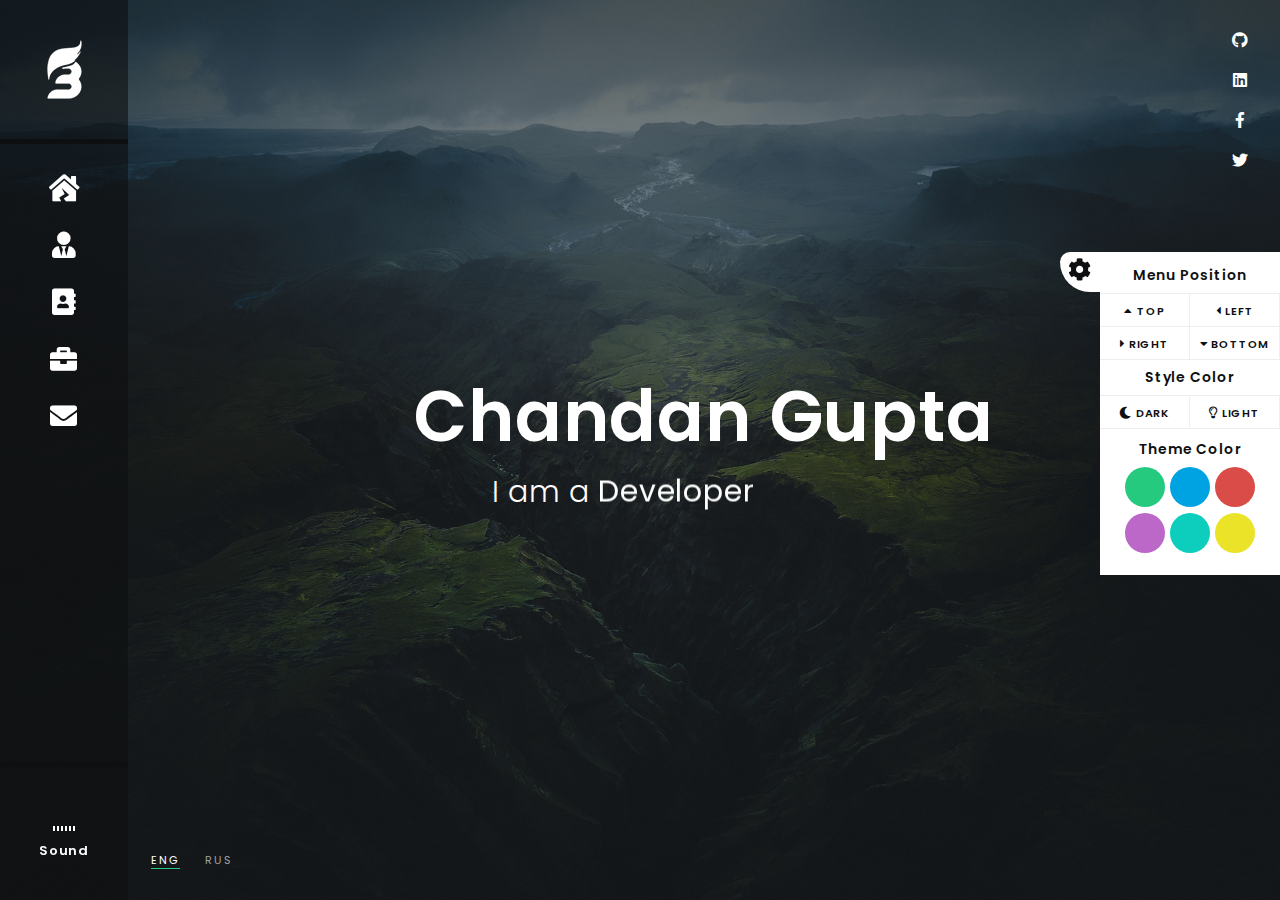
==== commit 75a76463: "Added Info" ====
--- a/public/index.html
+++ b/public/index.html
@@ -10,7 +10,7 @@
         <meta http-equiv="X-UA-Compatible" content="ie=edge">
 		
 		<!-- Title -->
-		<title>Chandan - Personal Portfolio </title>
+		<title>Chandan - Portfolio </title>
 
 		<!-- CSS Plugins -->
         <link rel="stylesheet" href="css/plugins/bootstrap.min.css">
@@ -82,12 +82,12 @@
   		<div id="about">
     	<div id="resume">
      	<div id="portfolio">
-        <div id="blog">
+        <!-- <div id="blog"> -->
 		<div id="contact">
 			
 			<div class="header-mobile">
                 <a class="header-toggle"><i class="fas fa-bars"></i></a>
-                <h2>Baha</h2>
+                <h2>My Portfolio</h2>
             </div>
 			
 			<!-- Left Block -->
@@ -111,9 +111,9 @@
 					<li data-tooltip="portfolio" data-position="top">
             			<a href="#portfolio" class="icon-p fas fa-briefcase"></a>
 					</li>
-					<li data-tooltip="blog" data-position="top">
+					<!-- <li data-tooltip="blog" data-position="top">
             			<a href="#blog" class="icon-b fas fa-receipt"></a>
-					</li>
+					</li> -->
 					<li data-tooltip="contact" data-position="bottom">
 						<a href="#contact" class="icon-c fas fa-envelope"></a>
 					</li>
@@ -148,8 +148,8 @@
 							<span>I am a</span>
 							<span class="cd-words-wrapper">
 								<b class="is-visible">Developer</b>
-								<b>Programmer</b>
-								<b>Designer</b>
+								<b>Front-End Developer</b>
+								<b>Android Developer</b>
 								<b>Freelancer</b>
 							</span>
 						</p>
@@ -166,10 +166,10 @@
 					<!-- Social -->
 					<div class="social">
             			<ul>
-                	 		<li><a href="https://www.gitshowcase.com/Chandan411"><i class="fab fa-github"></i></a></li>
-							<li><a href="https://www.linkedin.com/feed/"><i class="fab fa-linkedin"></i></a></li>
-							<li><a href="#"><i class="fab fa-facebook-f"></i></a></li>
-                			<li><a href="#"><i class="fab fa-twitter"></i></a></li>
+                	 		<li><a href="https://www.gitshowcase.com/Chandan411" target="_blank"><i class="fab fa-github"></i></a></li>
+							<li><a href="https://www.linkedin.com/feed/" target="_blank"><i class="fab fa-linkedin"></i></a></li>
+							<li><a href="#"><i class="fab fa-facebook-f" target="_blank"></i></a></li>
+                			<li><a href="#"><i class="fab fa-twitter" target="_blank"></i></a></li>
             			</ul>
         			</div>
 			  	</section>  
@@ -200,11 +200,11 @@
 									<div class="col-lg-9 col-sm-8">
 										<h4>Chandan Gupta</h4>
 										<div class="loc">
-											<i class="fas fa-map-marked-alt"></i> New York, USA
+											<i class="fas fa-map-marked-alt"></i> Mumbai, India
 										</div>
-										<p>Hello! I’m Alex Smith a self-taught & award winning Digital Designer & Developer with over five years  work experience. I started in my children’s room, got pro at renowned digital agencies akij co and nork blue lebel. Now I’m based in USA, America, working for Apple fredmansky and enjoying the life in the countryside.
+										<p>Hello! I’m Chandan Gupta an Android Developer with 1 year work experience. I started internship at Tag8 - 3Y Ventures LLP as an Software Developer Trainee, got the opportunity to learn and get exposure in android Application development process. Now I am working as a full time employee at the same place as an Software Developer.
 										</p>
-										<p>I have couple of hobbies but I like to travel. I have already travelled almost all the districts of our country with my father. I am fond of fruit.
+										<p>I have couple of hobbies but I like to Play Cricket. I have already played most of the district/state level cricket tournaments within Maharashtra and various states of India. I like Travelling.
 										</p>
 									</div>
 									
@@ -213,7 +213,7 @@
                                 		<div class="info-icon">
                                      		<i class="fas fa-award"></i>
                                      		<div class="desc-icon">
-												<h6>8 Years Job</h6>
+												<h6>1 Years Job</h6>
                                             	<p>Experience</p>
                                        		</div>
                                 		</div>
@@ -224,7 +224,7 @@
                                 		<div class="info-icon">
                                      		<i class="fas fa-certificate"></i>
                                      		<div class="desc-icon">
-												<h6>500+ Projects</h6>
+												<h6>10+ Projects</h6>
                                             	<p>Completed</p>
                                       		</div>
                                 		</div>
@@ -241,7 +241,7 @@
                                 		</div>
                                 	</div>
 									<div class="col-lg-3 col-sm-12 pt-50">
-                                		<a href="#" class="btn-st">Download CV</a>
+                                		<a href="file/Chandan_Resume.pdf" class="btn-st">Download CV</a>
                                 	</div>
 								</div>
 							</div>
@@ -602,12 +602,21 @@
 							</div>
 						
 							<div class="experience box">
+
+								<!-- Experience Item -->
+								<div class="item">
+									<div class="main">
+										<h4>Front-End Developer</h4>
+										<p><i class="far fa-calendar-alt"></i>Mar 2020 - July 2022 | Tata Consultancy Services</p>
+									</div>
+									<p>Work experience is essential for getting a job. Whether it's a short work placement or a longer internship, work experience is always viewed favourably by employers and can help you decide your future career.</p>
+								</div>
 								
 								<!-- Experience Item -->
 								<div class="item">
 									<div class="main">
-										<h4>Web Design</h4>
-										<p><i class="far fa-calendar-alt"></i>2012 - 2014 | Сompany Inc</p>
+										<h4>Software Developer</h4>
+										<p><i class="far fa-calendar-alt"></i>July 2019 - Jan 2020 | Tag8 - 3Y Ventures LLP</p>
 									</div>
 									<p>Work experience is essential for getting a job. Whether it's a short work placement or a longer internship, work experience is always viewed favourably by employers and can help you decide your future career.</p>
 								</div>
@@ -615,17 +624,8 @@
 								<!-- Experience Item -->
 								<div class="item">
 									<div class="main">
-										<h4>Fornt-End Developer</h4>
-										<p><i class="far fa-calendar-alt"></i>2014 - 2015 | Сompany Inc</p>
-									</div>
-									<p>Work experience is essential for getting a job. Whether it's a short work placement or a longer internship, work experience is always viewed favourably by employers and can help you decide your future career.</p>
-								</div>
-
-								<!-- Experience Item -->
-								<div class="item">
-									<div class="main">
-										<h4>Web Development</h4>
-										<p><i class="far fa-calendar-alt"></i>2015 - 2019 | Сompany Inc</p>
+										<h4>INTERNISHIP - Software Developer Trainee</h4>
+										<p><i class="far fa-calendar-alt"></i>Jan 2019 - July 2019 | Tag8 - 3Y Ventures LLP</p>
 									</div>
 									<p>Work experience is essential for getting a job. Whether it's a short work placement or a longer internship, work experience is always viewed favourably by employers and can help you decide your future career.</p>
 								</div>
@@ -643,30 +643,32 @@
 							<div class="experience box">
 
 								<!-- Education Item -->
-								<div class="item">
+								<!-- <div class="item">
 									<div class="main">
 										<h4>Phd</h4>
 										<p><i class="far fa-calendar-alt"></i>2011 - 2013 | Computer Science</p>
 									</div>
 									<p>Work experience is essential for getting a job. Whether it's a short work placement or a longer internship, work experience is always viewed favourably by employers and can help you decide your future career.</p>
-								</div>
+								</div> -->
 
 								<!-- Education Item -->
 								<div class="item">
 									<div class="main">
 										<h4>Post Graduation</h4>
-										<p><i class="far fa-calendar-alt"></i>2013 - 2016 | Computer Science</p>
-									</div>
-									<p>Work experience is essential for getting a job. Whether it's a short work placement or a longer internship, work experience is always viewed favourably by employers and can help you decide your future career.</p>
+										<p><i class="far fa-calendar-alt"></i>2016 - 2019 | Master Of Compute Application (MCA)</p>
+									</div>
+									<p>Completed MCA from Vivekanand Education Society's Institute Of Information Technology(VESIT),Chembur,Mumbai.</p>
 								</div>
 
 								<!-- Education Item -->
 								<div class="item">
 									<div class="main">
 										<h4>Gradution</h4>
-										<p><i class="far fa-calendar-alt"></i>2016 - 2018 | Computer Science</p>
-									</div>
-									<p>Work experience is essential for getting a job. Whether it's a short work placement or a longer internship, work experience is always viewed favourably by employers and can help you decide your future career.</p>
+										<p><i class="far fa-calendar-alt"></i>2010 - 2013 | Bachelor Of Science in Information Technology (BSCIT)</p>
+									</div>
+									<p>Worked as a Software Developer Trainee at Xtronics Imaging Systems for 1 Year. Worked on C# and .Net Technology to develop and maintain Desktop Application.
+				
+									</p>
 								</div>
 							</div>
 						</div>
@@ -689,30 +691,30 @@
 
 								<!-- Skill Item -->
 								<div class="skill-item">
-									<h4 class="progress-title">HTML5</h4>
+									<h4 class="progress-title">Android</h4>
 									<div class="progress">
 										<div class="progress-bar" style="width:98%">
-											<div class="progress-value">98%</div>
+											<div class="progress-value">75%</div>
 										</div>
 									</div>
 								</div>
 
 								<!-- Skill Item -->
 								<div class="skill-item">
-									<h4 class="progress-title">CSS3</h4>
+									<h4 class="progress-title">JAVA</h4>
 									<div class="progress">
 										<div class="progress-bar" style="width:85%">
-											<div class="progress-value">85%</div>
+											<div class="progress-value">60%</div>
 										</div>
 									</div>
 								</div>
 
 								<!-- Skill Item -->
 								<div class="skill-item">
-									<h4 class="progress-title">JavaScript</h4>
+									<h4 class="progress-title">Flutter</h4>
 									<div class="progress">
 										<div class="progress-bar" style="width:90%">
-											<div class="progress-value">90%</div>
+											<div class="progress-value">40%</div>
 										</div>
 									</div>
 								</div>
@@ -722,7 +724,7 @@
 									<h4 class="progress-title">UI/UX designer</h4>
 									<div class="progress">
 										<div class="progress-bar" style="width:77%">
-											<div class="progress-value">77%</div>
+											<div class="progress-value">55%</div>
 										</div>
 									</div>
 								</div>
@@ -733,22 +735,22 @@
 									
 									<!-- Skill Item -->
 									<div class="col-lg-6 col-sm-6">
-										<div class="chart" data-percent="80" data-bar-color="#fff"> 80% <p>PHP</p></div>
+										<div class="chart" data-percent="80" data-bar-color="#fff"> 40% <p>PHP</p></div>
 									</div>
 									
 									<!-- Skill Item -->
 									<div class="col-lg-6 col-sm-6">
-										<div class="chart" data-percent="70" data-bar-color="#fff"> 70% <p>Illustrator</p></div>
+										<div class="chart" data-percent="70" data-bar-color="#fff"> 70% <p>HTML</p></div>
 									</div>
 									
 									<!-- Skill Item -->
 									<div class="col-lg-6 col-sm-6">
-										<div class="chart" data-percent="60" data-bar-color="#fff"> 60% <p>Photoshop</p></div>
+										<div class="chart" data-percent="60" data-bar-color="#fff"> 50% <p>CSS</p></div>
 									</div>
 									
 									<!-- Skill Item -->
 									<div class="col-lg-6 col-sm-6">
-										<div class="chart" data-percent="90" data-bar-color="#fff"> 90% <p>AngularJS</p></div>
+										<div class="chart" data-percent="90" data-bar-color="#fff"> 80% <p>XML</p></div>
 									</div>
 								</div>
 							</div>
@@ -954,19 +956,19 @@
 				</section>
        	   	</div>
 			 <!-- Blog Section -->
-          	<div class="page pt-blog" data-simplebar>
+          	<!-- <div class="page pt-blog" data-simplebar>
             	<section class="container">
 					
-					<!-- Section Title -->
+				
              		<div class="header-page mt-70 mob-mt">
 						<h2>Blog</h2>
     					<span></span>
 					</div>
 					
-					<!-- Blog Row Start -->
+					
 					<div class="row blog-masonry mt-100 mb-50">
 						
-						<!-- Blog Item -->
+					
 						<div class="col-lg-4 col-sm-6">
 							<div class="blog-item">
 								<div class="thumbnail">
@@ -983,7 +985,7 @@
 							</div>
 						</div>
 
-						<!-- Blog Item -->
+					
 						<div class="col-lg-4 col-sm-6">
 							<div class="blog-item">
 								<div class="thumbnail">
@@ -1001,7 +1003,7 @@
 							</div>
 						</div>
 
-						<!-- Blog Item -->
+					
 						<div class="col-lg-4 col-sm-6">
 							<div class="blog-item">
 								<div class="thumbnail">
@@ -1019,7 +1021,7 @@
 							</div>
 						</div>
 
-						<!-- Blog Item -->
+					
 						<div class="col-lg-4 col-sm-6">
 							<div class="blog-item">
 								<div class="thumbnail">
@@ -1036,7 +1038,7 @@
 							</div>
 						</div>
 
-						<!-- Blog Item -->
+					
 						<div class="col-lg-4 col-sm-6">
 							<div class="blog-item">
 								<div class="thumbnail">
@@ -1054,7 +1056,7 @@
 							</div>
 						</div>
 
-						<!-- Blog Item -->
+					
 						<div class="col-lg-4 col-sm-6">
 							<div class="blog-item">
 								<div class="thumbnail">
@@ -1073,7 +1075,7 @@
 						</div>
 					</div>
             	</section>
-			</div>
+			</div> -->
 			 
 			<!-- Contact Section -->
          	<div class="page pt-contact" data-simplebar>
@@ -1127,17 +1129,17 @@
 						<div class="row">
 							<div class="col-lg-4 col-sm-12 info">
 								<i class="fas fa-paper-plane"></i>
-         						<p>example@example.com</p>
+         						<p>chandan.gupta3333@gmail.com</p>
           						<span>Email</span>
 							</div>
 							<div class="col-lg-4 col-sm-12 info">
 								<i class="fas fa-map-marker-alt"></i>
-         						<p>123 Lorem Ipsum, USA</p>
+         						<p>Mulund(West) - 400080, Mumbai, India</p>
           						<span>Addres</span>
 							</div>	
 							<div class="col-lg-4 col-sm-12 info">
 								<i class="fas fa-phone"></i>
-         						<p>(+1) 123 456 7890</p>
+         						<p>+91 8268786060</p>
           						<span>Phone</span>
 							</div>	
 						</div>
@@ -1147,7 +1149,7 @@
 					<div class="google-map box mt-100 mb-100">
 						<div class="row">
 							<div class="col-lg-12">
-								<div id="map" data-latitude="40.712775" data-longitude="-74.005973" data-zoom="14"></div>
+								<div id="map" data-latitude="19.16869" data-longitude="72.94843" data-zoom="14"></div>
 							</div>
 						</div>
 					</div>
@@ -1187,4 +1189,4 @@
     </body>
 
 <!-- Mirrored from baha.malyarchuk.space/index-particles.html by HTTrack Website Copier/3.x [XR&CO'2014], Thu, 03 Oct 2019 11:22:32 GMT -->
-</html>+</html>
